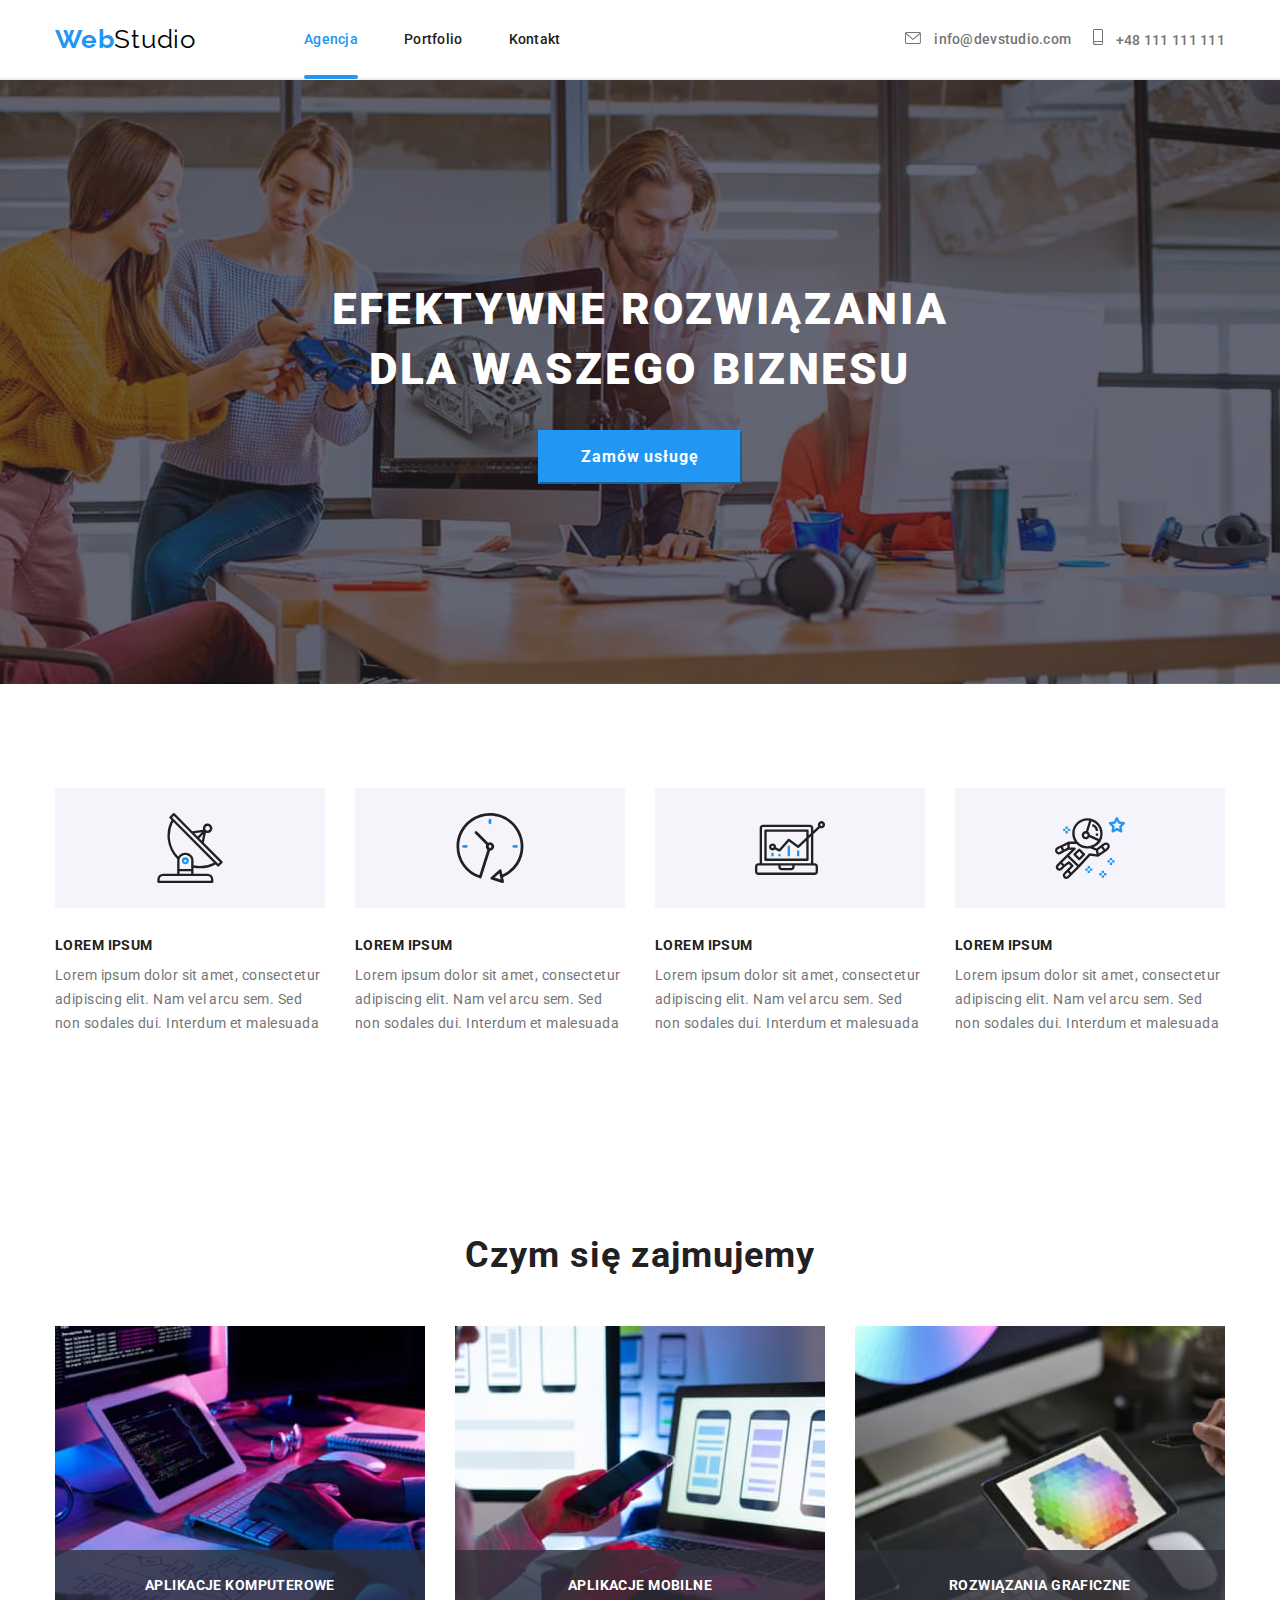
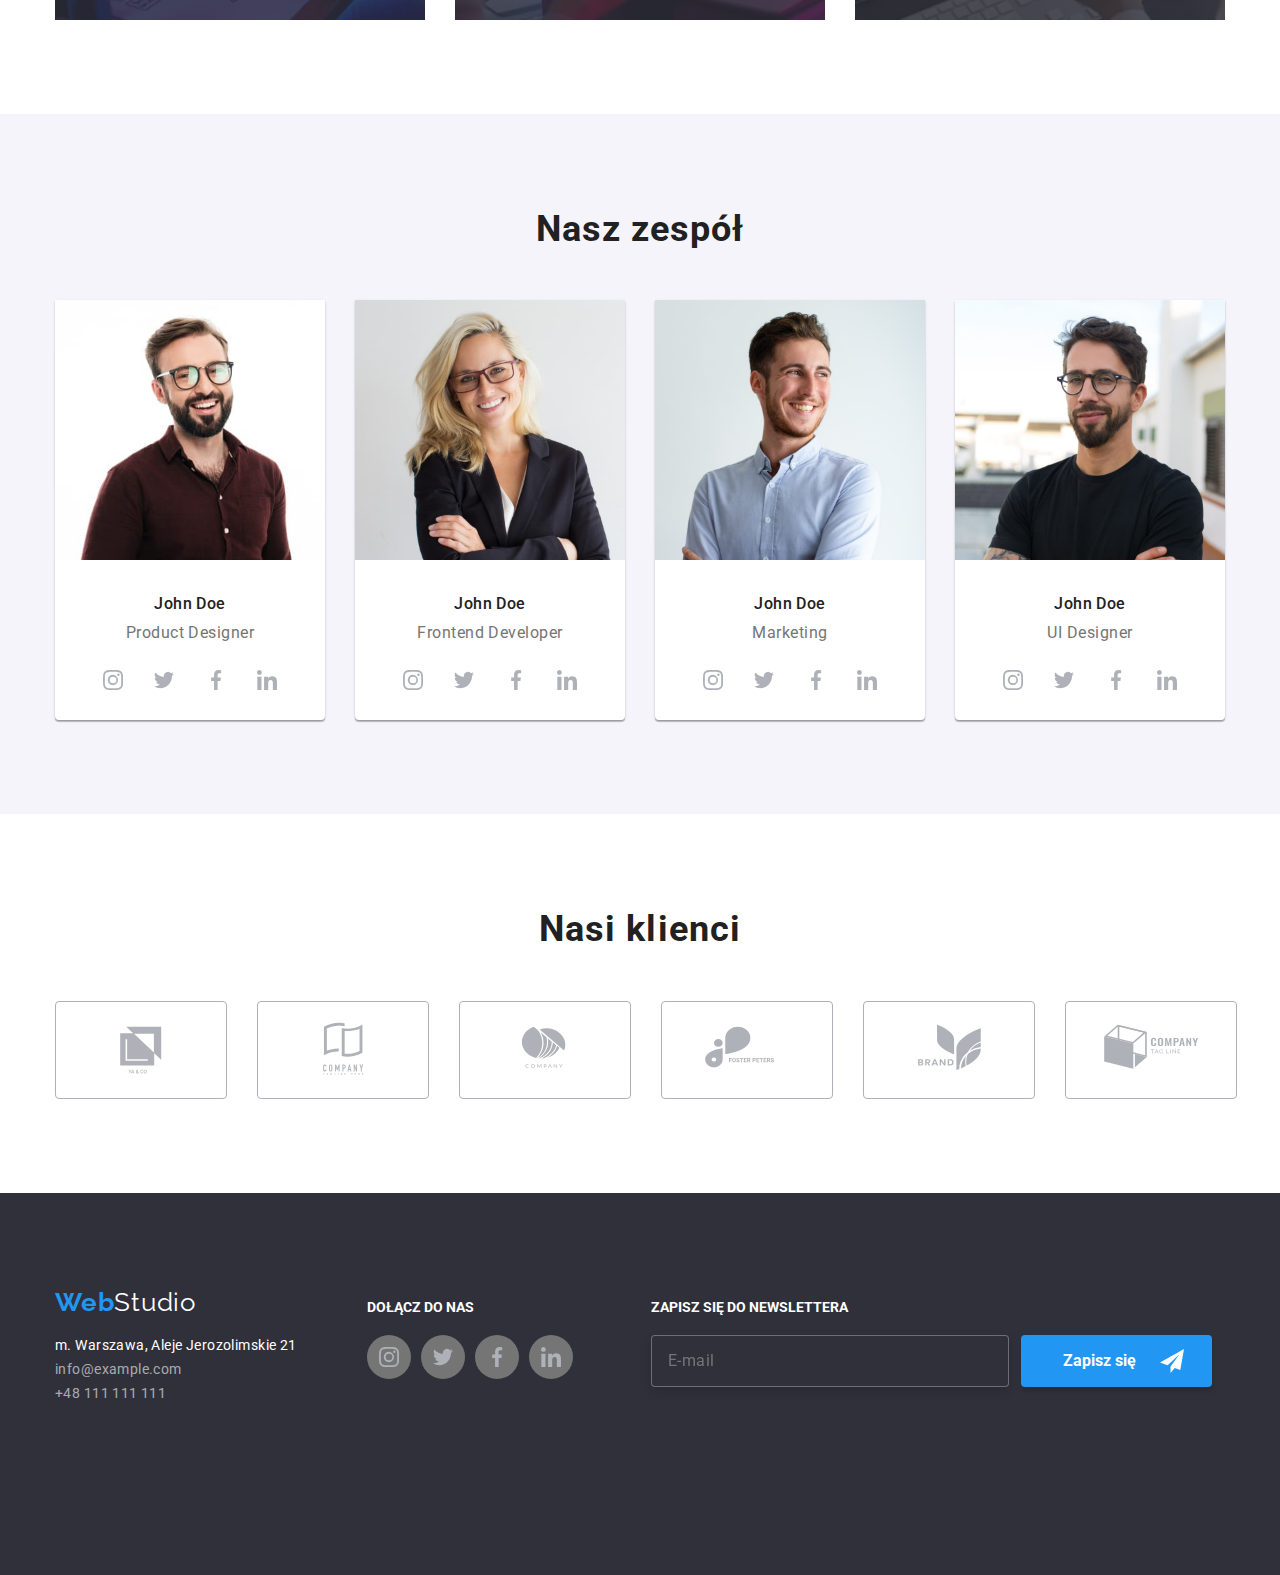
==== index.html @ 1dbbf6af "BEM cd" ====
<!DOCTYPE html>
<html lang="pl">
  <head>
    <meta charset="UTF-8" />
    <meta http-equiv="X-UA-Compatible" content="IE=edge" />
    <meta name="viewport" content="width=device-width, initial-scale=1.0" />
    <link rel="preconnect" href="https://fonts.googleapis.com" />
    <link rel="preconnect" href="https://fonts.gstatic.com" crossorigin />
    <link
      href="https://fonts.googleapis.com/css2?family=Oleo+Script&family=Raleway:wght@700&family=Roboto:wght@400;500;700;900&display=swap"
      rel="stylesheet"
    />
    <link
      rel="stylesheet"
      href="https://cdnjs.cloudflare.com/ajax/libs/modern-normalize/1.0.0/modern-normalize.min.css"
    />
    <link rel="stylesheet" href="./css/styles.css" />

    <title>Agencja</title>
  </head>
  <body>
    <header>
      <section class="container-header">
        <div class="container">
          <p class="logo">
            <a href="./index.html" style="text-decoration: none">
              <span class="logo__first">Web</span
              ><span class="logo__second">Studio</span>
            </a>
          </p>

          <nav>
            <!-- Nawigacja do innych stron -->

            <ul class="nav">
              <li>
                <a
                  href="./index.html"
                  class="nav__item nav__item--outline nav__item--active"
                  >Agencja</a
                >
              </li>
              <li>
                <a href="./portfolio.html" class="nav__item">Portfolio</a>
              </li>
              <li>
                <a href="/Kontakt" class="nav__item">Kontakt</a>
              </li>
            </ul>
          </nav>

          <ul class="contact">
            <li>
              <a
                class="contact__item contact__item--unactive"
                href="mailto:info@devstudio.com"
              >
                <svg width="16px" height="12px">
                  <use xlink:href="./images/icons.svg#icon-envelope"></use>
                </svg>
                info@devstudio.com
              </a>
            </li>
            <li>
              <a
                class="contact__item contact__item--unactive"
                href="tel:+48111111111"
              >
                <svg width="10px" height="16px">
                  <use xlink:href="./images/icons.svg#icon-smartphone"></use>
                </svg>
                +48 111 111 111
              </a>
            </li>
          </ul>
        </div>
      </section>
    </header>

    <main>
      <!-- Intro -->
      <section class="background-image">
        <div class="container container-h1-button1">
          <h1 class="container-h1-button1--h1">
            EFEKTYWNE ROZWIĄZANIA DLA WASZEGO BIZNESU
          </h1>
          <button type="button" class="button1" data-modal-open>
            Zamów usługę
          </button>

          <!-- Okno modalne -->
          <div class="backdrop is-hidden" data-modal>
            <div class="modal">
              <button class="modal-button" data-modal-close>
                <svg width="11px" height="11px">
                  <use xlink:href="./images/icons.svg#icon-Vector"></use>
                </svg>
              </button>
              <div>
                <p class="text-modal">Zostaw swoje dane w formularzu poniżej</p>
              </div>
              <form class="form">
                <fieldset class="fieldset">
                  <label class="text-label-modal" for="user_name">Imię</label>
                  <input
                    class="label-modal"
                    type="text"
                    name="imię"
                    id="user_name"
                    placeholder=""
                  />
                  <svg class="fieldset-svg" width="18px" height="18px">
                    <use
                      xlink:href="./images/icons.svg#icon-person-black-18dp-1"
                    ></use>
                  </svg>
                </fieldset>

                <fieldset class="fieldset">
                  <label class="text-label-modal" for="user_tel">Telefon</label>
                  <input
                    class="label-modal"
                    type="tel"
                    name="tel"
                    id="user_tel"
                    placeholder=""
                  />
                  <svg class="fieldset-svg" width="18px" height="18px">
                    <use
                      xlink:href="./images/icons.svg#icon-phone-black-18dp-1"
                    ></use>
                  </svg>
                </fieldset>

                <fieldset class="fieldset">
                  <label class="text-label-modal" for="user_email">Email</label>
                  <input
                    class="label-modal"
                    type="email"
                    name="email"
                    id="user_email"
                    placeholder=""
                  />
                  <svg class="fieldset-svg" width="18px" height="18px">
                    <use
                      xlink:href="./images/icons.svg#icon-email-black-18dp-1"
                    ></use>
                  </svg>
                </fieldset>

                <fieldset class="comment">
                  <label class="text-label-modal" for="textarea"
                    >Komentarz</label
                  >
                  <input
                    class="label-modal-textarea"
                    type="text"
                    name="text"
                    id="textarea"
                    placeholder="Wprowadź tekst"
                  />
                </fieldset>

                <label class="statement">
                  <input
                    class="checkbox"
                    type="checkbox"
                    name="oswiadczenie"
                    value=""
                  />
                  <span class="check-border">
                    <svg class="check-svg" width="11px" height="8px">
                      <use xlink:href="./images/icons.svg#icon-Vector-1"></use>
                    </svg>
                  </span>

                  <span class="state-text">
                    Oświadczam iż akceptuję
                    <a href="">Regulamin</a> i
                    <a href="">Politykę prywatności</a>.
                  </span>
                </label>

                <button type="submit">Wyślij</button>
              </form>
            </div>
          </div>
        </div>
      </section>

      <!-- Sekcja Why us? Lorem Ipsum -->
      <section class="section">
        <div class="container container--describe">
          <h2 class="section__h2 section__h2--hide">
            Dlaczego warto nas wybrać?
          </h2>
          <ul class="card-set">
            <li class="card-set__item">
              <div class="card-set__image">
                <svg width="70" height="70">
                  <use xlink:href="./images/icons.svg#icon-antenna-1"></use>
                </svg>
              </div>
              <h3 class="card-set__title">LOREM IPSUM</h3>
              <p class="card-set__text">
                Lorem ipsum dolor sit amet, consectetur adipiscing elit. Nam vel
                arcu sem. Sed non sodales dui. Interdum et malesuada
              </p>
            </li>
            <li class="card-set__item">
              <div class="card-set__image">
                <svg width="70" height="70">
                  <use xlink:href="./images/icons.svg#icon-clock-1"></use>
                </svg>
              </div>
              <h3 class="card-set__title">LOREM IPSUM</h3>
              <p class="card-set__text">
                Lorem ipsum dolor sit amet, consectetur adipiscing elit. Nam vel
                arcu sem. Sed non sodales dui. Interdum et malesuada
              </p>
            </li>
            <li class="card-set__item">
              <div class="card-set__image">
                <svg width="70" height="70">
                  <use xlink:href="./images/icons.svg#icon-diagram-1"></use>
                </svg>
              </div>
              <h3 class="card-set__title">LOREM IPSUM</h3>
              <p class="card-set__text">
                Lorem ipsum dolor sit amet, consectetur adipiscing elit. Nam vel
                arcu sem. Sed non sodales dui. Interdum et malesuada
              </p>
            </li>
            <li class="card-set__item">
              <div class="card-set__image">
                <svg width="70" height="70">
                  <use xlink:href="./images/icons.svg#icon-astronaut-1 "></use>
                </svg>
              </div>
              <h3 class="card-set__title">LOREM IPSUM</h3>
              <p class="card-set__text">
                Lorem ipsum dolor sit amet, consectetur adipiscing elit. Nam vel
                arcu sem. Sed non sodales dui. Interdum et malesuada
              </p>
            </li>
          </ul>
        </div>
      </section>
      <!-- Sekcja Czym się zajmujemy -->
      <section class="section">
        <div class="container container-img">
          <h2 class="section__h2">Czym się zajmujemy</h2>
          <ul class="images-agencja">
            <li class="images-agencja__item">
              <img
                class="images-agencja__img"
                src="images/img.jpg"
                alt="laptop"
                width="370"
                height="294"
              />
              <p class="images-agencja__text">aplikacje komputerowe</p>
            </li>
            <li class="images-agencja__item">
              <img
                class="images-agencja__img"
                src="images/img(1).jpg"
                alt="laptop i pilot"
                width="370"
                height="294"
              />
              <p class="images-agencja__text">aplikacje mobilne</p>
            </li>
            <li class="images-agencja__item">
              <img
                class="images-agencja__img"
                src="images/img(2).jpg"
                alt="tablet/komórka"
                width="370"
                height="294"
              />
              <p class="images-agencja__text">rozwiązania graficzne</p>
            </li>
          </ul>
        </div>
      </section>
      <!-- Sekcja Nasz Zespół team -->
      <section class="section section--team-background">
        <div class="container container-img">
          <h2 class="section__h2">Nasz zespół</h2>

          <ul class="team">
            <li class="team__item">
              <img
                src="images/img(3).jpg"
                alt="Product Designer"
                width="270"
                height="260"
              />

              <div class="team__names">John Doe</div>
              <p class="team__position">Product Designer</p>
              <div class="social-media">
                <a class="social-media__item" href="">
                  <svg width="20" height="20">
                    <use xlink:href="./images/icons.svg#icon-instagram-2"></use>
                  </svg>
                </a>
                <a class="social-media__item" href="">
                  <svg width="20" height="20">
                    <use xlink:href="./images/icons.svg#icon-twitter-1"></use>
                  </svg>
                </a>
                <a class="social-media__item" href="">
                  <svg width="20" height="20">
                    <use xlink:href="./images/icons.svg#icon-facebook-1"></use>
                  </svg>
                </a>
                <a class="social-media__item" href="">
                  <svg width="20px" height="20px">
                    <use xlink:href="./images/icons.svg#icon-linkedin-1"></use>
                  </svg>
                </a>
              </div>
            </li>
            <li class="team__item">
              <img
                src="images/img(4).jpg"
                alt="Frontend Developer"
                width="270"
                height="260"
              />

              <div class="team__names">John Doe</div>
              <p class="team__position">Frontend Developer</p>
              <div class="social-media">
                <a class="social-media__item" href="">
                  <svg width="20" height="20">
                    <use xlink:href="./images/icons.svg#icon-instagram-2"></use>
                  </svg>
                </a>
                <a class="social-media__item" href="">
                  <svg width="20" height="20">
                    <use xlink:href="./images/icons.svg#icon-twitter-1"></use>
                  </svg>
                </a>
                <a class="social-media__item" href="">
                  <svg width="20" height="20">
                    <use xlink:href="./images/icons.svg#icon-facebook-1"></use>
                  </svg>
                </a>
                <a class="social-media__item" href="">
                  <svg width="20px" height="20px">
                    <use xlink:href="./images/icons.svg#icon-linkedin-1"></use>
                  </svg>
                </a>
              </div>
            </li>
            <li class="team__item">
              <img
                src="images/img(5).jpg"
                alt="Marketing"
                width="270"
                height="260"
              />

              <div class="team__names">John Doe</div>
              <p class="team__position">Marketing</p>
              <div class="social-media">
                <a class="social-media__item" href="">
                  <svg width="20" height="20">
                    <use xlink:href="./images/icons.svg#icon-instagram-2"></use>
                  </svg>
                </a>
                <a class="social-media__item" href="">
                  <svg width="20" height="20">
                    <use xlink:href="./images/icons.svg#icon-twitter-1"></use>
                  </svg>
                </a>
                <a class="social-media__item" href="">
                  <svg width="20" height="20">
                    <use xlink:href="./images/icons.svg#icon-facebook-1"></use>
                  </svg>
                </a>
                <a class="social-media__item" href="">
                  <svg width="20px" height="20px">
                    <use xlink:href="./images/icons.svg#icon-linkedin-1"></use>
                  </svg>
                </a>
              </div>
            </li>
            <li class="team__item">
              <img
                src="images/img(6).jpg"
                alt="UI Designer"
                width="270"
                height="260"
              />

              <div class="team__names">John Doe</div>
              <p class="team__position">UI Designer</p>
              <div class="social-media">
                <a class="social-media__item" href="">
                  <svg width="20" height="20">
                    <use xlink:href="./images/icons.svg#icon-instagram-2"></use>
                  </svg>
                </a>
                <a class="social-media__item" href="">
                  <svg width="20" height="20">
                    <use xlink:href="./images/icons.svg#icon-twitter-1"></use>
                  </svg>
                </a>
                <a class="social-media__item" href="">
                  <svg width="20" height="20">
                    <use xlink:href="./images/icons.svg#icon-facebook-1"></use>
                  </svg>
                </a>
                <a class="social-media__item" href="">
                  <svg width="20px" height="20px">
                    <use xlink:href="./images/icons.svg#icon-linkedin-1"></use>
                  </svg>
                </a>
              </div>
            </li>
          </ul>
        </div>
      </section>
      <!-- Sekcja Nasi Klienci clients -->
      <section class="section">
        <div class="container container-img">
          <h2 class="section__h2">Nasi klienci</h2>
          <ul class="clients">
            <li class="clients__item">
              <a href="">
                <svg width="170px" height="92px">
                  <use xlink:href="./images/icons.svg#icon-client-1"></use>
                </svg>
              </a>
            </li>
            <li class="clients__item">
              <a href="">
                <svg width="170px" height="92px">
                  <use xlink:href="./images/icons.svg#icon-client-2"></use>
                </svg>
              </a>
            </li>
            <li class="clients__item">
              <a href="">
                <svg width="170px" height="92px">
                  <use xlink:href="./images/icons.svg#icon-client-3"></use>
                </svg>
              </a>
            </li>
            <li class="clients__item">
              <a href="">
                <svg width="170px" height="92px">
                  <use xlink:href="./images/icons.svg#icon-client-4"></use>
                </svg>
              </a>
            </li>
            <li class="clients__item">
              <a href="">
                <svg width="170px" height="92px">
                  <use xlink:href="./images/icons.svg#icon-client-5"></use>
                </svg>
              </a>
            </li>
            <li class="clients__item">
              <a href="">
                <svg width="170px" height="92px">
                  <use xlink:href="./images/icons.svg#icon-client-6"></use>
                </svg>
              </a>
            </li>
          </ul>
        </div>
      </section>
    </main>
    <!-- footer -->
    <footer class="section background-intro">
      <div class="container container-footer">
        <div class="kontakt-footer">
          <p class="logo">
            <a href="" style="text-decoration: none"
              ><span class="logo__first">Web</span
              ><span class="logo__second cf1">Studio</span></a
            >
          </p>
          <address>
            <p class="footeradres cf1">m. Warszawa, Aleje Jerozolimskie 21</p>

            <ul>
              <li>
                <a class="footer cf2" href="mailto:info@example.com"
                  >info@example.com</a
                >
              </li>
              <li>
                <a class="footer cf2" href="tel:+48111111111"
                  >+48 111 111 111</a
                >
              </li>
            </ul>
          </address>
        </div>
        <div class="social-footer">
          <p class="social-footer__text">Dołącz do nas</p>
          <div class="social-media1">
            <a class="social-media1__item" href="">
              <svg width="20" height="20">
                <use xlink:href="./images/icons.svg#icon-instagram-2"></use>
              </svg>
            </a>
            <a class="social-media1__item" href="">
              <svg width="20" height="20">
                <use xlink:href="./images/icons.svg#icon-twitter-1"></use>
              </svg>
            </a>
            <a class="social-media1__item" href="">
              <svg width="20" height="20">
                <use xlink:href="./images/icons.svg#icon-facebook-1"></use>
              </svg>
            </a>
            <a class="social-media1__item" href="">
              <svg width="20px" height="20px">
                <use xlink:href="./images/icons.svg#icon-linkedin-1"></use>
              </svg>
            </a>
          </div>
        </div>
        <div class="newsletter-footer">
          <p class="social-footer__text">Zapisz się do newslettera</p>
          <div>
            <form>
              <div class="newsletter-box">
                <label>
                  <input
                    class="newsletter-box__email"
                    type="email"
                    name="email"
                    placeholder="E-mail"
                  />
                </label>
                <button class="button-footer" type="submit">
                  <span class="button-footer__text">Zapisz się</span>
                  <svg class="button-footer__svg" width="24" height="24">
                    <use xlink:href="./images/icons.svg#icon-icon-send"></use>
                  </svg>
                </button>
              </div>
            </form>
          </div>
        </div>
      </div>
    </footer>
    <script src="./js/modal.js"></script>
  </body>
</html>
---- css/styles.css ----
/* Zmienne globalne */
:root {
  --logo1-color: #2196f3;
  --logo2-color: #000000;
  --color-header: #ffffff;
  --color-h2: #212121;
  --color-par: #757575;
  --color-border: #eeeeee;
  --background-color: #2f303a;
  --filter-color: #f5f4fa;
  --svg-color-fill: #afb1b8;
}

/* reset */
*::after,
*::before {
  margin: 0;
  padding: 0;
}

h1,
h2,
h3,
p,
ul {
  margin: 0 0;
  padding: 0 0;
}

/* style globalne */
ul {
  list-style-type: none;
}

body {
  font-family: "Roboto", sans-serif;
  color: var(--color-h2);
  margin: 0;
  box-sizing: border-box;
}

.title {
  font-family: "Raleway";
}

/* sekcje */

.section {
  padding-top: 94px;
  padding-bottom: 94px;
}
/* wrappery */

.container {
  display: flex;
  width: 100%;
  max-width: 1200px;
  padding: 0 15px;
  margin: 0 auto;
}
.container-header {
  justify-content: space-between;
  border-bottom: 2px solid var(--color-border);
  padding: 15px 0;
}
/* logo */

.logo {
  display: flex;
  margin-right: 93px;
  padding: 0;
  align-items: center;
  text-decoration: none;
}

.logo__first {
  font-family: "Raleway";
  font-style: normal;
  font-weight: 700;
  font-size: 26px;
  line-height: 1.19;
  letter-spacing: 0.03em;
  color: var(--logo1-color);
  text-decoration: none;
}
.logo__second {
  font-family: "Raleway";
  font-size: 26px;
  line-height: 1.19;
  letter-spacing: 0.03em;
  color: var(--logo2-color);
  text-decoration: none;
}
.logo:hover,
.logo:focus {
  color: var(--logo1-color);
  border-color: var(--logo1-color);
  text-decoration: underline;
  text-decoration-color: var(--logo1-color);
}

/* nawigacja */

.nav {
  display: flex;
  padding: 15px 15px;
  margin-right: auto;
  gap: 46px;
  justify-content: space-evenly;
  list-style: none;
  align-items: center;
}

.nav__item {
  color: var(--color-h2);
  font-weight: 500;
  font-size: 14px;
  line-height: 1.14;
  letter-spacing: 0.02em;
  text-decoration: none;
  transition-duration: 250ms;
  transition-timing-function: cubic-bezier(0.4, 0, 0.2, 1);
}

.nav__item--active {
  color: var(--logo1-color);
}
.nav__item--unactive {
  color: var(--color-par);
}

.nav__item--outline {
  position: relative;
}
.nav__item--outline:after {
  content: "";
  position: absolute;
  bottom: -32px;
  left: 0px;
  width: 100%;
  height: 4px;
  background-color: var(--logo1-color);
  border-radius: 2px;
}

.nav__item:hover,
.nav__item:focus {
  background-color: var(--color-header);
  color: var(--logo1-color);
  border-color: var(--logo1-color);
  fill: var(--logo1-color);
}

/* kontakt */

.contact {
  display: flex;
  margin-left: auto;
  width: 320px;
  justify-content: space-between;
  align-items: center;
  list-style: none;
}

.contact__item {
  color: var(--color-h2);
  font-weight: 500;
  font-size: 14px;
  line-height: 1.14;
  letter-spacing: 0.02em;
  text-decoration: none;
  transition-duration: 250ms;
  transition-timing-function: cubic-bezier(0.4, 0, 0.2, 1);
}

.contact__item--unactive {
  color: var(--color-par);
}

.contact svg {
  fill: var(--color-par);
  margin-right: 10px;
  transition-duration: 250ms;
  transition-timing-function: cubic-bezier(0.4, 0, 0.2, 1);
}

.contact__item:hover,
.contact__item:focus {
  background-color: var(--color-header);
  color: var(--logo1-color);
  border-color: var(--logo1-color);
  fill: var(--logo1-color);
}

.contact__item:hover svg,
.contact__item:focus svg {
  fill: var(--logo1-color);
}

/* nagłówek intro */

.background-image {
  background: linear-gradient(rgba(47, 48, 58, 0.4), rgba(47, 48, 58, 0.4)),
    url("../images/backgrund.jpg");
  background-position: 100% 100%;
  background-size: cover;
  background-repeat: no-repeat;
}
.background-intro {
  background-color: var(--background-color);
}
.container-h1-button1 {
  display: block;
  padding: 200px 0;
}
.container-h1-button1--h1 {
  text-align: center;
  margin: 0 auto 30px;
  width: 696px;
  text-transform: uppercase;
  font-weight: 900;
  font-size: 44px;
  line-height: 1.36;
  letter-spacing: 0.06em;
  color: var(--color-header);
}

.button1 {
  display: flex;
  justify-content: center;
  margin: 0 auto;
  padding: 10px 41px;
  font-family: "Roboto";
  font-weight: 700;
  font-size: 16px;
  line-height: 1.875;
  letter-spacing: 0.06em;
  color: var(--color-header);
  background-color: var(--logo1-color);
  border-color: var(--logo1-color);
}

/*sekcja lorem ipsum*/
.container--describe {
  display: block;
}
.section__h2 {
  margin-bottom: 50px;
  font-size: 36px;
  line-height: 1.17;
  text-align: center;
  letter-spacing: 0.03em;
  color: var(--color-h2);
}

.section__h2--hide {
  opacity: 0;
  pointer-events: none;
  position: absolute;
}

.card-set {
  display: flex;
  padding-bottom: 10px;
  flex-wrap: nowrap;
  gap: 30px;
  list-style: none;
}
.card-set__item {
  flex-basis: calc((100%-90px) / 4);
  padding-top: 10px;
  align-items: stretch;
}

.card-set__image {
  width: 270px;
  height: 120px;
  display: flex;
  justify-content: center;
  align-items: center;
  background-color: var(--filter-color);
  margin-bottom: 30px;
}
.card-set__title {
  margin-bottom: 10px;
  font-size: 14px;
  line-height: 1.14;
  letter-spacing: 0.03em;
  margin-bottom: 10px;
  text-transform: uppercase;
  color: var(--color-h2);
}

.card-set__text {
  font-size: 14px;
  line-height: 1.71;
  letter-spacing: 0.03em;
  color: var(--color-par);
}

/*container* -- utils*/

.container-img {
  display: block;
  justify-content: center;
  align-items: center;
}
/*sekcja czym się zajmujemy*/

.images-agencja {
  display: flex;
  gap: 30px;
  align-items: flex-start;
}

.images-agencja__item {
  flex-basis: calc((100%-40px) / 3);
  position: relative;
  display: block;
}

.images-agencja__img {
  display: block;
}
.images-agencja__text {
  position: absolute;
  margin: 0;
  width: 100%;
  height: 70px;
  bottom: 0;
  background-image: linear-gradient(
    rgba(47, 48, 58, 0.8),
    rgba(47, 48, 58, 0.8)
  );
  padding: 27px 90px;
  font-weight: 700;
  font-size: 14px;
  line-height: 16px;
  text-align: center;
  letter-spacing: 0.03em;
  text-transform: uppercase;
  color: var(--color-header);
}

/*secja Nasz Zespół team*/

.section--team-background {
  background-color: var(--filter-color);
}
.team {
  display: flex;
  list-style: none;
  gap: 30px;
}

.team__item {
  background-color: var(--color-header);
  box-shadow: 0px 1px 3px rgba(0, 0, 0, 0.12), 0px 1px 1px rgba(0, 0, 0, 0.14),
    0px 2px 1px rgba(0, 0, 0, 0.2);
  border-radius: 0px 0px 4px 4px;
}
.team__names {
  font-family: "Roboto";
  font-weight: 500;
  font-size: 16px;
  line-height: 1.19;
  text-align: center;
  letter-spacing: 0.03em;
  color: var(--color-h2);
  margin-top: 30px;
  margin-bottom: 10px;
}

.team__position {
  font-size: 16px;
  line-height: 1.19;
  text-align: center;
  letter-spacing: 0.03em;
  color: var(--color-par);
}
.social-media {
  display: flex;
  margin: 16px 32px 18px 32px;
  width: 206px;
  height: 44px;
  align-items: center;
  justify-content: space-around;
}
.social-media__item {
  padding: 12px 12px;
  width: 44px;
  height: 44px;
  border-radius: 50%;
  background-color: var(--color-header);
  fill: var(--svg-color-fill);
  transition-duration: 250ms;
  transition-timing-function: cubic-bezier(0.4, 0, 0.2, 1);
}

.social-media__item:hover {
  background-color: var(--logo1-color);
  fill: var(--color-header);
}

/* sekcja Nasi klienci clients*/
.clients {
  display: flex;
  gap: 30px;
}

.clients__item {
  flex-basis: ((100%-150px)/6);
  border: 1px solid var(--svg-color-fill);
  border-radius: 4px;
  fill: var(--svg-color-fill);
  display: flex;
  justify-content: center;
  align-items: center;
  transition-duration: 250ms;
  transition-timing-function: cubic-bezier(0.4, 0, 0.2, 1);
}

.clients__item:hover {
  fill: var(--logo1-color);
  background-color: var(--color-header);
  border-color: var(--logo1-color);
}

/*footer -utils*/

.container-footer {
  display: flex;
}

/*footer -kontakt*/
.kontakt-footer {
  display: block;
}
.footer {
  font-style: normal;
  font-size: 14px;
  line-height: 24px;
  letter-spacing: 0.03em;
  text-decoration: none;
  list-style: none;
  padding-bottom: 9px;
  transition-duration: 250ms;
  transition-timing-function: cubic-bezier(0.4, 0, 0.2, 1);
}
.footer:hover,
.footer:focus {
  background-color: var(--logo1-color);
  color: var(--color-header);
  border-color: var(--logo1-color);
  text-decoration: underline;
}

.footeradres {
  white-space: nowrap;
  font-style: normal;
  font-size: 14px;
  line-height: 24px;
  letter-spacing: 0.03em;
  text-decoration: none;
  padding-top: 15px;
}
.cf1 {
  color: var(--color-header);
}
.cf2 {
  color: #ffffff99;
}

/*footer -social media*/
.social-footer {
  margin: 0 78px 100px 70px;
  padding-top: 12px;
}

.social-footer__text {
  color: var(--color-header);
  text-transform: uppercase;
  font-weight: 700;
  font-size: 14px;
  line-height: 1.17;
}

.social-media1 {
  display: flex;
  gap: 10px;
}

.social-media1__item {
  width: 44px;
  height: 44px;
  padding: 12px;
  border-radius: 50%;
  flex-basis: ((100%-30px)/4);
  background-color: var(--color-par);
  fill: var(--svg-color-fill);
  margin-left: 0px;
  margin-top: 20px;
  transition-duration: 250ms;
  transition-timing-function: cubic-bezier(0.4, 0, 0.2, 1);
}

.social-media1__item:hover {
  background-color: var(--logo1-color);
  fill: var(--color-header);
}

/*footer - newsletter*/
.newsletter-footer {
  margin: 0 auto 94px 0px;
  padding-top: 12px;
}

.newsletter-box {
  display: flex;
  margin-top: 20px;
}
.newsletter-box__email {
  width: 358px;
  margin-right: 12px;
  padding: 15px 295px 15px 16px;
  font-size: 16px;
  line-height: 1.25;
  display: flex;
  align-items: center;
  letter-spacing: 0.03em;
  color: rgba(255, 255, 255, 0.6);
  background-color: var(--background-color);
  border: 1px solid rgba(255, 255, 255, 0.3);
  filter: drop-shadow(0px 4px 4px rgba(0, 0, 0, 0.15));
  border-radius: 4px;
}

.button-footer {
  display: flex;
  padding-left: 42px;
  padding-right: 28px;
  background: var(--logo1-color);
  box-shadow: 0px 4px 4px rgba(0, 0, 0, 0.15);
  border-radius: 4px;
  border: none;
}

.button-footer__text {
  white-space: nowrap;
  margin-top: 10px;
  margin-bottom: 10px;
  margin-right: 24px;
  font-weight: 700;
  color: var(--color-header);
  font-size: 16px;
  line-height: 1.88;
}

.button-footer__svg {
  margin-top: 13px;
  margin-bottom: 13px;
}

/*portfolio buttons*/

.container-filter {
  display: flex;
  margin: 0 auto;
  padding-top: 94px;
  padding-bottom: 50px;
  gap: 8px;
  justify-content: space-evenly;
  list-style: none;
}
.container-filter__item {
  font-family: "Roboto";
  font-weight: 500;
  font-size: 16px;
  line-height: 1.62;
  text-align: center;
  letter-spacing: 0.03em;
  padding: 6px 22px;
  color: var(--logo2-color);
  background-color: var(--filter-color);
  border-radius: 4px;
  border-color: var(--filter-color);
  transition-duration: 250ms;
  transition-timing-function: cubic-bezier(0.4, 0, 0.2, 1);
}

.container-filter__item:hover,
.container-filter__item:focus {
  background-color: var(--logo1-color);
  color: var(--color-header);
  border-color: var(--logo1-color);
  text-decoration: none;
  box-shadow: 0px 3px 1px rgba(0, 0, 0, 0.1), 0px 1px 2px rgba(0, 0, 0, 0.08),
    0px 2px 2px rgba(0, 0, 0, 0.12);
  border-radius: 4px;
}

/*portfolio - grid*/

.portfolio-set {
  display: flex;
  padding-bottom: 94px;
  flex-wrap: wrap;
  list-style: none;
  justify-content: space-between;
  gap: 30px;
}

.portfolio-set__item {
  flex-basis: calc((40 / 3));
  transition-duration: 250ms;
  transition-timing-function: cubic-bezier(0.4, 0, 0.2, 1);
}
.portfolio-set__item:hover {
  box-shadow: 0px 1px 1px rgba(0, 0, 0, 0.12), 0px 4px 4px rgba(0, 0, 0, 0.06),
    1px 4px 6px rgba(0, 0, 0, 0.16);
}

.portfolio-set__box-overlay {
  position: relative;
  width: 370px;
  height: 294px;
  overflow: hidden;
}

.portfolio-set__overlay {
  position: absolute;
  width: 100%;
  height: 100%;
  background-color: rgba(33, 150, 243, 0.9);
  transform: translatey(100%);
  transition: transform 250ms cubic-bezier(0.4, 0, 0.2, 1);
}

.portfolio-set__overlay > p {
  font-size: 18px;
  line-height: 1.56;
  letter-spacing: 0.03em;
  color: var(--color-header);
  margin: 49px 45px 49px 29px;
}

.portfolio-set__item:hover .portfolio-set__overlay {
  transform: translatey(0);
}

.portfolio-set__img {
  display: block;
  margin: 0;
}

.portfolio-set__text1 {
  font-weight: 700;
  font-size: 18px;
  line-height: 2;
  letter-spacing: 0.06em;
  color: var(--color-h2);
  margin-bottom: 4px;
}

.portfolio-set__text2 {
  font-size: 16px;
  line-height: 1.88;
  letter-spacing: 0.03em;
  color: var(--color-par);
}

.portfolio-set__description {
  border: 1px solid var(--color-border);
  border-top: none;
  padding: 20px 24px;
}

/* okno modalne*/
.backdrop {
  position: fixed;
  display: flex;
  top: 0;
  left: 0;
  width: 100%;
  height: 100%;
  visibility: visible;
  pointer-events: auto;
  background-color: rgba(0 0 0/ 0.5);
  transition: transform 250ms;
}

.is-hidden {
  transform: translatey(-100%);
}

.modal {
  position: relative;
  margin: auto;
  padding: 40px;
  background-color: var(--color-header);
  box-shadow: 0px 1px 3px rgba(0, 0, 0, 0.12), 0px 1px 1px rgba(0, 0, 0, 0.14),
    0px 2px 1px rgba(0, 0, 0, 0.2);
  border-radius: 4px;
  flex-direction: column;
}

.modal-button {
  position: absolute;
  top: 8px;
  right: 8px;
  display: flex;
  justify-content: center;
  align-items: center;
  cursor: pointer;
  width: 30px;
  height: 30px;
  border-radius: 50%;
  border: 1px solid rgba(0, 0, 0, 0.1);
  background: var(--color-header);
}

.text-modal {
  margin-bottom: 12px;
  font-weight: 700;
  font-size: 20px;
  line-height: 23px;
  text-align: center;
  letter-spacing: 0.03em;
  color: var(--color-h2);
}

.fieldset {
  position: relative;
  display: flex;
  align-items: center;
  width: 448px;
  margin-top: 28px;
  border: 1px solid rgba(33, 33, 33, 0.2);
  border-radius: 4px;
  transition-duration: 250ms;
  transition-timing-function: cubic-bezier(0.4, 0, 0.2, 1);
}
.text-label-modal {
  position: absolute;
  top: -18px;
  font-size: 12px;
  line-height: 1.17;
  letter-spacing: 0.01em;
  color: var(--color-par);
}
.label-modal {
  width: 100%;
  padding: 13px 13px 13px 40px;
  font-size: 12px;
  line-height: 14px;
  letter-spacing: 0.01em;
  color: var(--color-par);
}

.label-modal-textarea {
  width: 100%;
  padding: 13px 13px 13px 16px;
  font-size: 12px;
  line-height: 14px;
  letter-spacing: 0.01em;
  color: var(--color-par);
}
.fieldset-svg {
  position: absolute;
  top: 1px;
  left: 1px;
}

.form .fieldset:focus-within {
  border: 1px solid var(--logo1-color);
  border-radius: 4px;
  fill: var(--logo1-color);
}

.form p {
  font-size: 12px;
  line-height: 1.17;
  letter-spacing: 0.01em;
  color: var(--color-par);
}
.form svg {
  margin: 11px 12px;
}
.form input {
  outline: 0;
  border: 0;
  background-color: transparent;
}

.comment {
  position: relative;
  width: 448px;
  height: 120px;
  margin-top: 28px;
  margin-bottom: 20px;

  font-size: 12px;
  line-height: 14px;
  letter-spacing: 0.01em;
  color: rgba(117, 117, 117, 0.5);
  border: 1px solid rgba(33, 33, 33, 0.2);
  border-radius: 4px;
  transition-duration: 250ms;
  transition-timing-function: cubic-bezier(0.4, 0, 0.2, 1);
}

.comment:focus-within {
  border: 1px solid var(--logo1-color);
  border-radius: 4px;
}

.statement {
  position: relative;
  display: inline-flex;
}

.state-text {
  margin-left: 37px;
  font-size: 14px;
  line-height: 1.71;
  letter-spacing: 0.03em;
  color: var(--color-par);
}

.state-text a {
  color: var(--logo1-color);
}

.check-border {
  position: absolute;
  left: 14px;
  top: 4px;
  margin-right: 7px;
  width: 16px;
  height: 15px;
  border: var(--color-h2) solid 2px;
  border-radius: 4px;
}

.checkbox {
  position: absolute;
  left: 14px;
  opacity: 0;
}

.check-svg {
  position: absolute;
  top: -9px;
  left: -11px;
  fill: var(--color-header);
}

.checkbox:checked + .check-border {
  border: 1px solid var(--logo1-color);
  background-color: var(--logo1-color);
}

.form button {
  display: block;
  margin-top: 30px;
  margin-left: 120px;
  width: 200px;
  height: 50px;
  background: var(--logo1-color);
  font-weight: 700;
  font-size: 16px;
  line-height: 1.88;
  align-items: center;
  text-align: center;
  letter-spacing: 0.06em;
  color: var(--color-header);
  box-shadow: 0px 4px 4px rgba(0, 0, 0, 0.15);
  border-radius: 4px;
  border-color: var(--logo1-color);
}
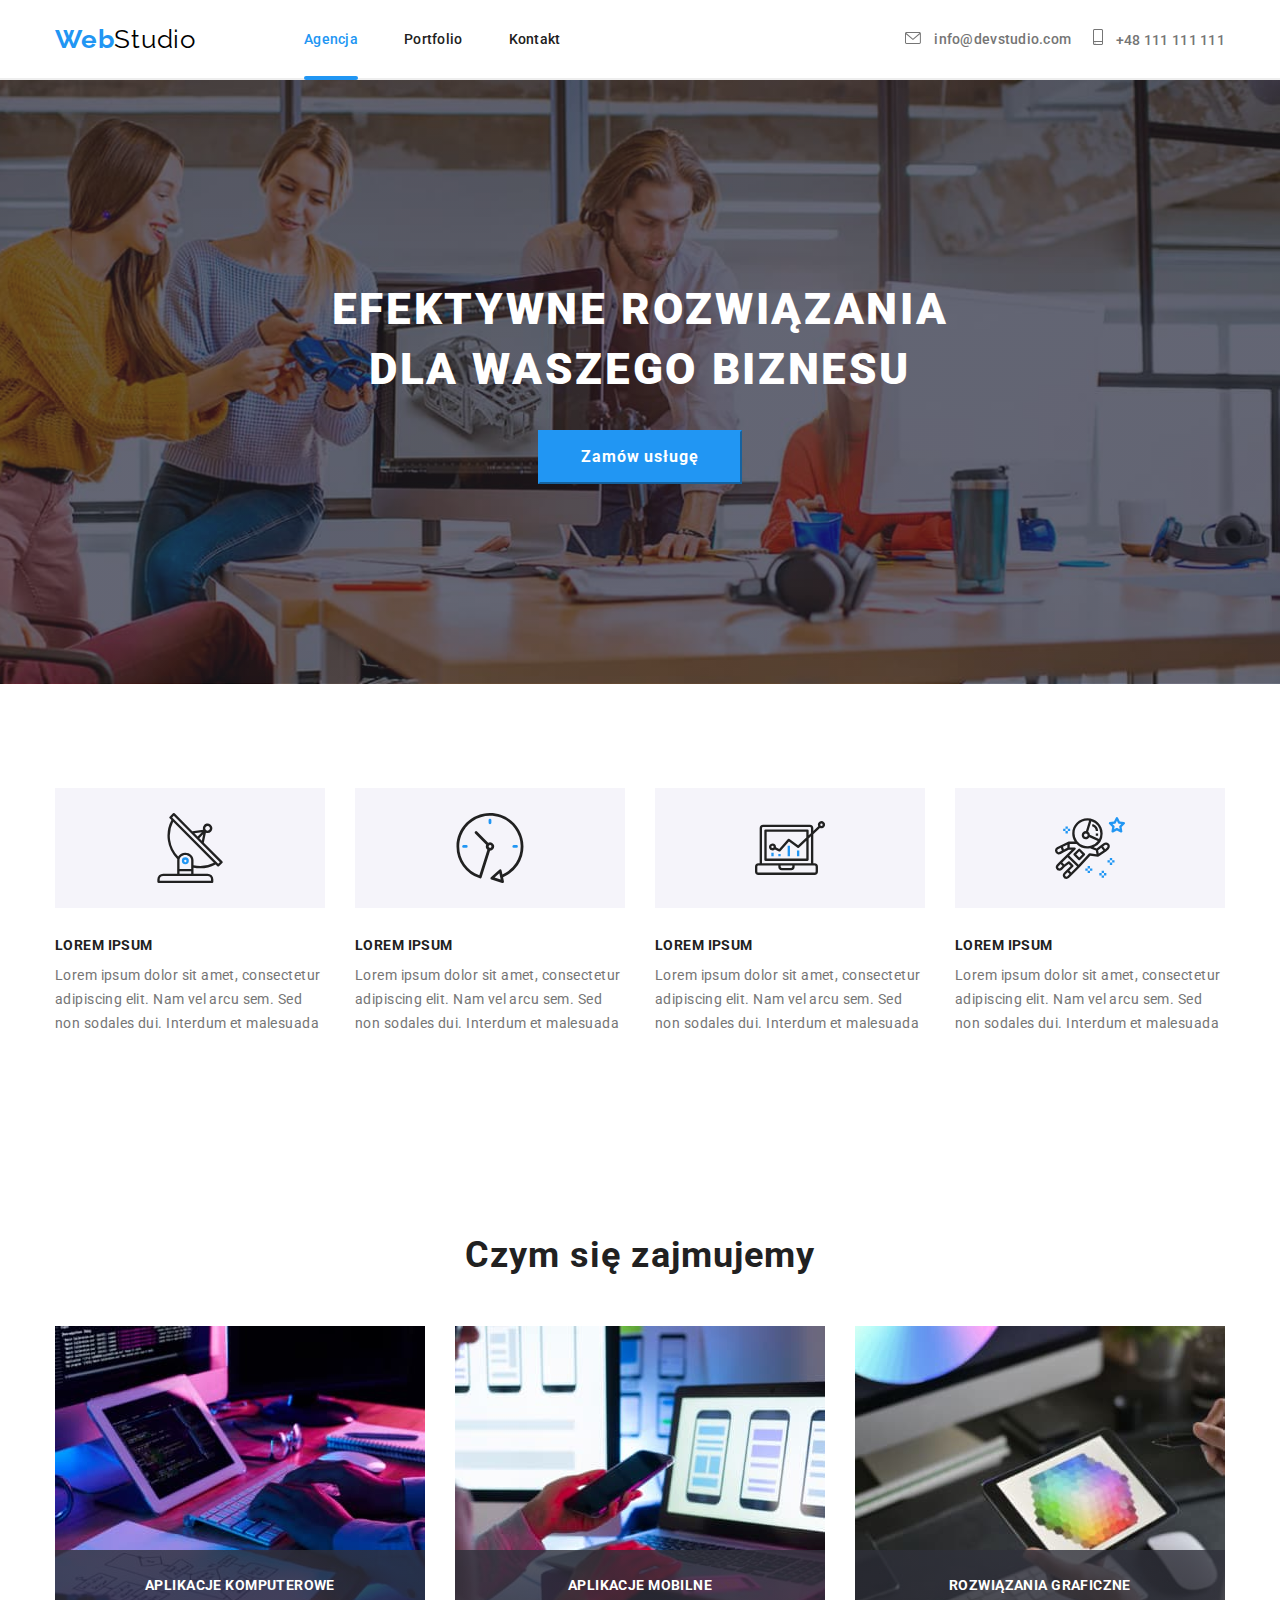
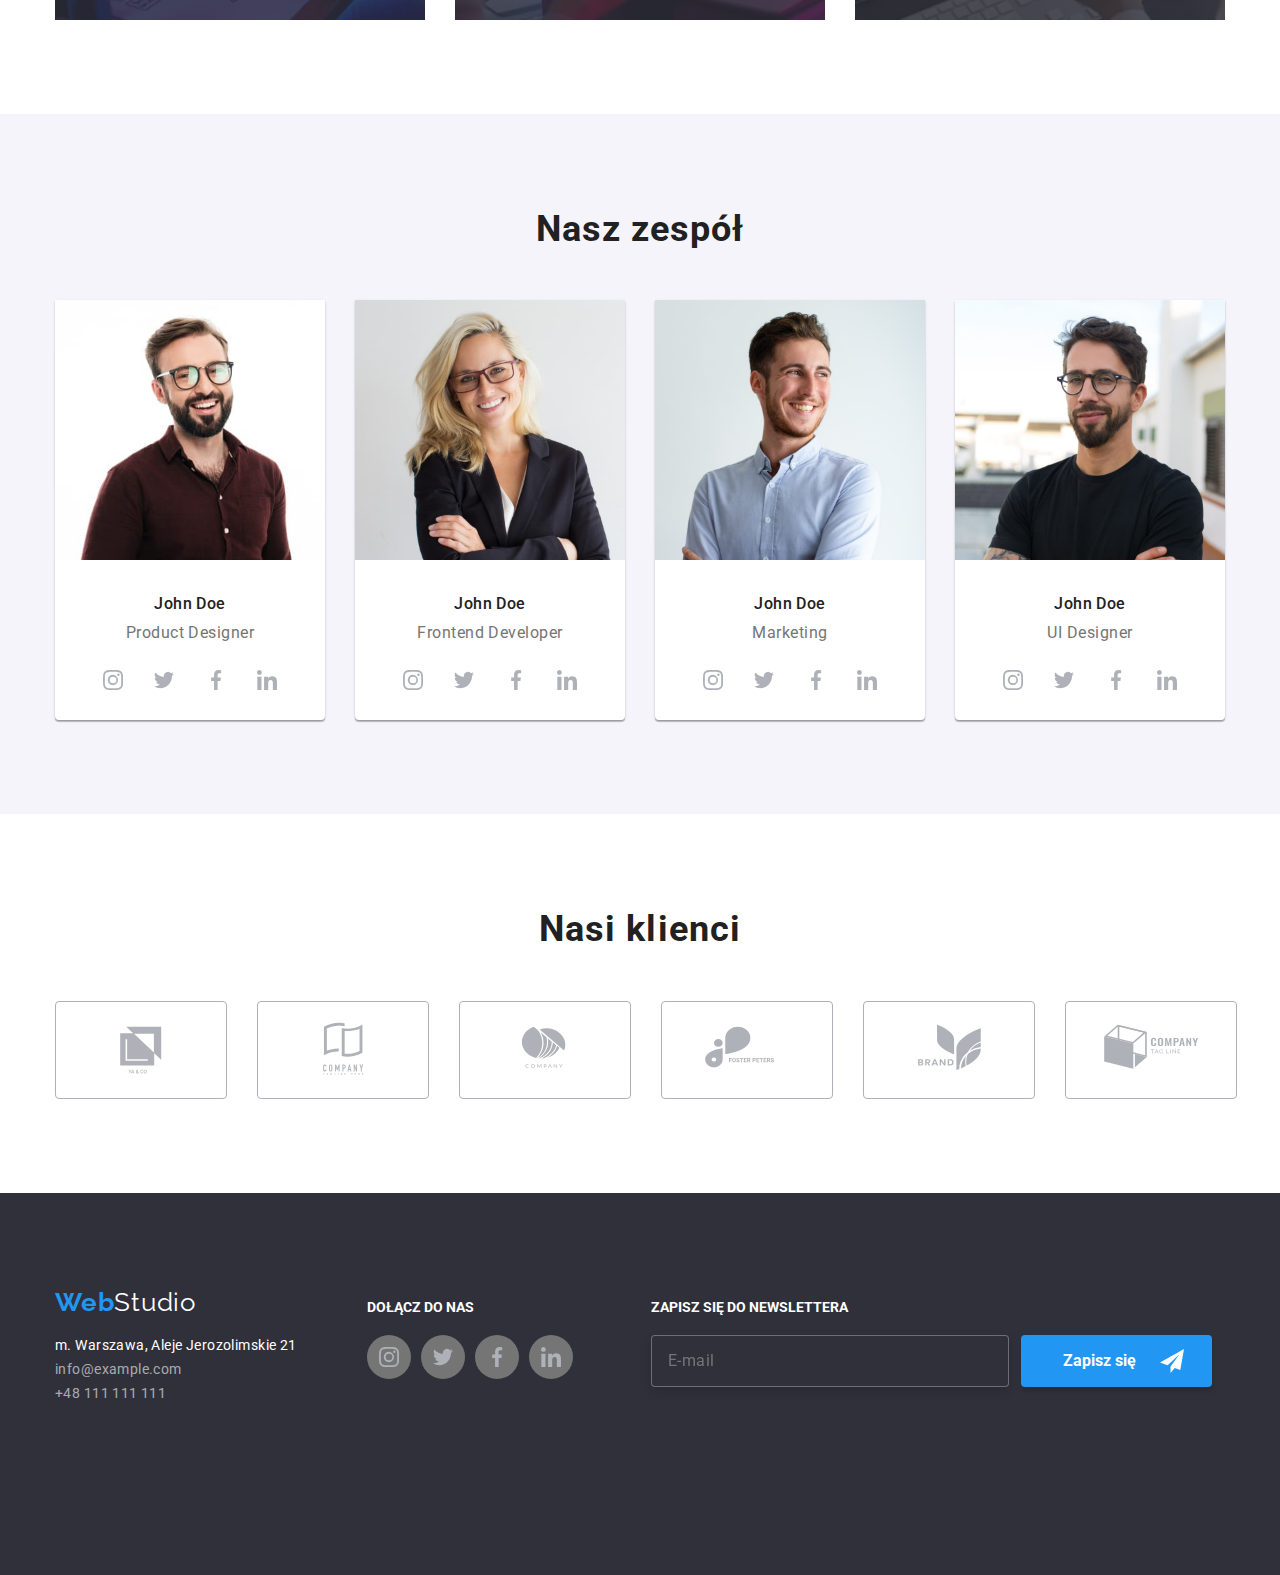
==== commit 336c5b62: "BEM cd" ====
--- a/index.html
+++ b/index.html
@@ -20,53 +20,44 @@
   </head>
   <body>
     <header>
+      <!-- LOGO -->
       <section class="container-header">
         <div class="container">
           <p class="logo">
-            <a href="./index.html" style="text-decoration: none">
-              <span class="logo__first">Web</span
-              ><span class="logo__second">Studio</span>
+            <a class="logo--link" href="./index.html">
+              <span class="logo--blue">Web</span
+              ><span class="logo--black">Studio</span>
             </a>
           </p>
-
+          <!-- Nawigacja do innych stron -->
           <nav>
-            <!-- Nawigacja do innych stron -->
-
             <ul class="nav">
               <li>
-                <a
-                  href="./index.html"
-                  class="nav__item nav__item--outline nav__item--active"
+                <a href="./index.html" class="nav__link nav__link--color"
                   >Agencja</a
                 >
               </li>
               <li>
-                <a href="./portfolio.html" class="nav__item">Portfolio</a>
+                <a class="nav__link" href="./portfolio.html">Portfolio</a>
               </li>
               <li>
-                <a href="/Kontakt" class="nav__item">Kontakt</a>
+                <a class="nav__link" href="/Kontakt">Kontakt</a>
               </li>
             </ul>
           </nav>
-
+          <!-- kontakt -->
           <ul class="contact">
             <li>
-              <a
-                class="contact__item contact__item--unactive"
-                href="mailto:info@devstudio.com"
-              >
-                <svg width="16px" height="12px">
+              <a class="contact__item" href="mailto:info@devstudio.com">
+                <svg class="contact__icon" width="16px" height="12px">
                   <use xlink:href="./images/icons.svg#icon-envelope"></use>
                 </svg>
                 info@devstudio.com
               </a>
             </li>
             <li>
-              <a
-                class="contact__item contact__item--unactive"
-                href="tel:+48111111111"
-              >
-                <svg width="10px" height="16px">
+              <a class="contact__item" href="tel:+48111111111">
+                <svg class="contact__icon" width="10px" height="16px">
                   <use xlink:href="./images/icons.svg#icon-smartphone"></use>
                 </svg>
                 +48 111 111 111
@@ -80,111 +71,13 @@
     <main>
       <!-- Intro -->
       <section class="background-image">
-        <div class="container container-h1-button1">
-          <h1 class="container-h1-button1--h1">
+        <div class="container container--h1">
+          <h1 class="container__heading">
             EFEKTYWNE ROZWIĄZANIA DLA WASZEGO BIZNESU
           </h1>
-          <button type="button" class="button1" data-modal-open>
+          <button type="button" class="container__button" data-modal-open>
             Zamów usługę
           </button>
-
-          <!-- Okno modalne -->
-          <div class="backdrop is-hidden" data-modal>
-            <div class="modal">
-              <button class="modal-button" data-modal-close>
-                <svg width="11px" height="11px">
-                  <use xlink:href="./images/icons.svg#icon-Vector"></use>
-                </svg>
-              </button>
-              <div>
-                <p class="text-modal">Zostaw swoje dane w formularzu poniżej</p>
-              </div>
-              <form class="form">
-                <fieldset class="fieldset">
-                  <label class="text-label-modal" for="user_name">Imię</label>
-                  <input
-                    class="label-modal"
-                    type="text"
-                    name="imię"
-                    id="user_name"
-                    placeholder=""
-                  />
-                  <svg class="fieldset-svg" width="18px" height="18px">
-                    <use
-                      xlink:href="./images/icons.svg#icon-person-black-18dp-1"
-                    ></use>
-                  </svg>
-                </fieldset>
-
-                <fieldset class="fieldset">
-                  <label class="text-label-modal" for="user_tel">Telefon</label>
-                  <input
-                    class="label-modal"
-                    type="tel"
-                    name="tel"
-                    id="user_tel"
-                    placeholder=""
-                  />
-                  <svg class="fieldset-svg" width="18px" height="18px">
-                    <use
-                      xlink:href="./images/icons.svg#icon-phone-black-18dp-1"
-                    ></use>
-                  </svg>
-                </fieldset>
-
-                <fieldset class="fieldset">
-                  <label class="text-label-modal" for="user_email">Email</label>
-                  <input
-                    class="label-modal"
-                    type="email"
-                    name="email"
-                    id="user_email"
-                    placeholder=""
-                  />
-                  <svg class="fieldset-svg" width="18px" height="18px">
-                    <use
-                      xlink:href="./images/icons.svg#icon-email-black-18dp-1"
-                    ></use>
-                  </svg>
-                </fieldset>
-
-                <fieldset class="comment">
-                  <label class="text-label-modal" for="textarea"
-                    >Komentarz</label
-                  >
-                  <input
-                    class="label-modal-textarea"
-                    type="text"
-                    name="text"
-                    id="textarea"
-                    placeholder="Wprowadź tekst"
-                  />
-                </fieldset>
-
-                <label class="statement">
-                  <input
-                    class="checkbox"
-                    type="checkbox"
-                    name="oswiadczenie"
-                    value=""
-                  />
-                  <span class="check-border">
-                    <svg class="check-svg" width="11px" height="8px">
-                      <use xlink:href="./images/icons.svg#icon-Vector-1"></use>
-                    </svg>
-                  </span>
-
-                  <span class="state-text">
-                    Oświadczam iż akceptuję
-                    <a href="">Regulamin</a> i
-                    <a href="">Politykę prywatności</a>.
-                  </span>
-                </label>
-
-                <button type="submit">Wyślij</button>
-              </form>
-            </div>
-          </div>
         </div>
       </section>
 
@@ -248,7 +141,7 @@
       </section>
       <!-- Sekcja Czym się zajmujemy -->
       <section class="section">
-        <div class="container container-img">
+        <div class="container container--img">
           <h2 class="section__h2">Czym się zajmujemy</h2>
           <ul class="images-agencja">
             <li class="images-agencja__item">
@@ -285,8 +178,8 @@
         </div>
       </section>
       <!-- Sekcja Nasz Zespół team -->
-      <section class="section section--team-background">
-        <div class="container container-img">
+      <section class="section section--team">
+        <div class="container container--img">
           <h2 class="section__h2">Nasz zespół</h2>
 
           <ul class="team">
@@ -427,7 +320,7 @@
       </section>
       <!-- Sekcja Nasi Klienci clients -->
       <section class="section">
-        <div class="container container-img">
+        <div class="container container--img">
           <h2 class="section__h2">Nasi klienci</h2>
           <ul class="clients">
             <li class="clients__item">
@@ -478,12 +371,12 @@
     </main>
     <!-- footer -->
     <footer class="section background-intro">
-      <div class="container container-footer">
+      <div class="container container--footer">
         <div class="kontakt-footer">
           <p class="logo">
             <a href="" style="text-decoration: none"
-              ><span class="logo__first">Web</span
-              ><span class="logo__second cf1">Studio</span></a
+              ><span class="logo--blue">Web</span
+              ><span class="logo--black cf1">Studio</span></a
             >
           </p>
           <address>
@@ -553,6 +446,104 @@
         </div>
       </div>
     </footer>
+    <!-- Okno modalne -->
+    <div class="backdrop is-hidden" data-modal>
+      <div class="modal">
+        <button class="modal__exit" data-modal-close>
+          <svg width="11px" height="11px">
+            <use xlink:href="./images/icons.svg#icon-Vector"></use>
+          </svg>
+        </button>
+        <div>
+          <p class="modal__title">Zostaw swoje dane w formularzu poniżej</p>
+        </div>
+        <form class="form">
+          <fieldset class="fieldset">
+            <label class="fieldset__label" for="user_name">Imię</label>
+            <input
+              class="fieldset__input"
+              type="text"
+              name="imię"
+              id="user_name"
+              placeholder=""
+            />
+            <svg class="fieldset-svg" width="18px" height="18px">
+              <use
+                xlink:href="./images/icons.svg#icon-person-black-18dp-1"
+              ></use>
+            </svg>
+          </fieldset>
+
+          <fieldset class="fieldset">
+            <label class="fieldset__label" for="user_tel">Telefon</label>
+            <input
+              class="fieldset__input"
+              type="tel"
+              name="tel"
+              id="user_tel"
+              placeholder=""
+            />
+            <svg class="fieldset-svg" width="18px" height="18px">
+              <use
+                xlink:href="./images/icons.svg#icon-phone-black-18dp-1"
+              ></use>
+            </svg>
+          </fieldset>
+
+          <fieldset class="fieldset">
+            <label class="fieldset__label" for="user_email">Email</label>
+            <input
+              class="fieldset__input"
+              type="email"
+              name="email"
+              id="user_email"
+              placeholder=""
+            />
+            <svg class="fieldset-svg" width="18px" height="18px">
+              <use
+                xlink:href="./images/icons.svg#icon-email-black-18dp-1"
+              ></use>
+            </svg>
+          </fieldset>
+
+          <label class="textarea">
+            <span class="textarea__label">Komentarz</span>
+            <textarea
+              class="textarea__input"
+              type="textarea"
+              name="text"
+              placeholder="Wprowadź tekst"
+            ></textarea>
+          </label>
+
+          <label class="custom-checkbox">
+            <input
+              class="custom-checkbox__input"
+              type="checkbox"
+              name="oswiadczenie"
+              value=""
+            />
+            <span class="custom-checkbox__icon-border">
+              <svg class="custom-checkbox__icon" width="11px" height="8px">
+                <use xlink:href="./images/icons.svg#icon-Vector-1"></use>
+              </svg>
+            </span>
+
+            <span class="custom-checkbox__text">
+              Oświadczam iż akceptuję
+              <a class="custom-checkbox__text--link" href="">Regulamin</a>
+              i
+              <a class="custom-checkbox__text--link" href=""
+                >Politykę prywatności</a
+              >.
+            </span>
+          </label>
+
+          <button class="modal__button" type="submit">Wyślij</button>
+        </form>
+      </div>
+    </div>
+
     <script src="./js/modal.js"></script>
   </body>
 </html>
--- a/css/styles.css
+++ b/css/styles.css
@@ -73,7 +73,10 @@
   text-decoration: none;
 }
 
-.logo__first {
+.logo--link {
+  text-decoration: none;
+}
+.logo--blue {
   font-family: "Raleway";
   font-style: normal;
   font-weight: 700;
@@ -83,7 +86,7 @@
   color: var(--logo1-color);
   text-decoration: none;
 }
-.logo__second {
+.logo--black {
   font-family: "Raleway";
   font-size: 26px;
   line-height: 1.19;
@@ -111,7 +114,7 @@
   align-items: center;
 }
 
-.nav__item {
+.nav__link {
   color: var(--color-h2);
   font-weight: 500;
   font-size: 14px;
@@ -122,20 +125,19 @@
   transition-timing-function: cubic-bezier(0.4, 0, 0.2, 1);
 }
 
-.nav__item--active {
+.nav__link--color {
   color: var(--logo1-color);
-}
-.nav__item--unactive {
-  color: var(--color-par);
-}
-
-.nav__item--outline {
   position: relative;
-}
-.nav__item--outline:after {
+  text-decoration: none;
+  font-weight: 500;
+  font-size: 14px;
+  line-height: 1.14;
+  letter-spacing: 0.02em;
+}
+.nav__link--color:after {
   content: "";
   position: absolute;
-  bottom: -32px;
+  bottom: -33px;
   left: 0px;
   width: 100%;
   height: 4px;
@@ -143,8 +145,8 @@
   border-radius: 2px;
 }
 
-.nav__item:hover,
-.nav__item:focus {
+.nav__link:hover,
+.nav__link:focus {
   background-color: var(--color-header);
   color: var(--logo1-color);
   border-color: var(--logo1-color);
@@ -163,7 +165,7 @@
 }
 
 .contact__item {
-  color: var(--color-h2);
+  color: var(--color-par);
   font-weight: 500;
   font-size: 14px;
   line-height: 1.14;
@@ -173,11 +175,7 @@
   transition-timing-function: cubic-bezier(0.4, 0, 0.2, 1);
 }
 
-.contact__item--unactive {
-  color: var(--color-par);
-}
-
-.contact svg {
+.contact__icon {
   fill: var(--color-par);
   margin-right: 10px;
   transition-duration: 250ms;
@@ -206,14 +204,13 @@
   background-size: cover;
   background-repeat: no-repeat;
 }
-.background-intro {
-  background-color: var(--background-color);
-}
-.container-h1-button1 {
+
+.container--h1 {
   display: block;
   padding: 200px 0;
 }
-.container-h1-button1--h1 {
+
+.container__heading {
   text-align: center;
   margin: 0 auto 30px;
   width: 696px;
@@ -225,7 +222,7 @@
   color: var(--color-header);
 }
 
-.button1 {
+.container__button {
   display: flex;
   justify-content: center;
   margin: 0 auto;
@@ -300,7 +297,7 @@
 
 /*container* -- utils*/
 
-.container-img {
+.container--img {
   display: block;
   justify-content: center;
   align-items: center;
@@ -344,7 +341,7 @@
 
 /*secja Nasz Zespół team*/
 
-.section--team-background {
+.section--team {
   background-color: var(--filter-color);
 }
 .team {
@@ -428,11 +425,15 @@
 
 /*footer -utils*/
 
-.container-footer {
+.container--footer {
   display: flex;
 }
 
 /*footer -kontakt*/
+
+.background-intro {
+  background-color: var(--background-color);
+}
 .kontakt-footer {
   display: block;
 }
@@ -704,7 +705,7 @@
   flex-direction: column;
 }
 
-.modal-button {
+.modal__exit {
   position: absolute;
   top: 8px;
   right: 8px;
@@ -719,7 +720,7 @@
   background: var(--color-header);
 }
 
-.text-modal {
+.modal__title {
   margin-bottom: 12px;
   font-weight: 700;
   font-size: 20px;
@@ -739,99 +740,107 @@
   border-radius: 4px;
   transition-duration: 250ms;
   transition-timing-function: cubic-bezier(0.4, 0, 0.2, 1);
-}
-.text-label-modal {
+  outline: brown solid;
+}
+
+.fieldset-svg {
+  position: absolute;
+  top: 1px;
+  left: 1px;
+  margin: 11px 12px;
+  outline: yellow solid;
+}
+
+.form .fieldset:focus-within {
+  border: 1px solid var(--logo1-color);
+  border-radius: 4px;
+  fill: var(--logo1-color);
+}
+
+.form p {
+  font-size: 12px;
+  line-height: 1.17;
+  letter-spacing: 0.01em;
+  color: var(--color-par);
+  outline: black solid;
+}
+
+.fieldset__label {
   position: absolute;
   top: -18px;
   font-size: 12px;
   line-height: 1.17;
   letter-spacing: 0.01em;
   color: var(--color-par);
-}
-.label-modal {
+  outline: green solid;
+}
+
+.fieldset__input {
+  outline: 0;
+  border: 0;
+  background-color: transparent;
   width: 100%;
   padding: 13px 13px 13px 40px;
   font-size: 12px;
   line-height: 14px;
   letter-spacing: 0.01em;
   color: var(--color-par);
-}
-
-.label-modal-textarea {
-  width: 100%;
-  padding: 13px 13px 13px 16px;
-  font-size: 12px;
-  line-height: 14px;
-  letter-spacing: 0.01em;
-  color: var(--color-par);
-}
-.fieldset-svg {
-  position: absolute;
-  top: 1px;
-  left: 1px;
-}
-
-.form .fieldset:focus-within {
-  border: 1px solid var(--logo1-color);
-  border-radius: 4px;
-  fill: var(--logo1-color);
-}
-
-.form p {
+  outline: blue solid;
+}
+
+.textarea {
+  display: block;
+  margin-top: 10px;
+  outline: blue solid;
+}
+.textarea__label {
   font-size: 12px;
   line-height: 1.17;
   letter-spacing: 0.01em;
-  color: var(--color-par);
-}
-.form svg {
-  margin: 11px 12px;
-}
-.form input {
-  outline: 0;
-  border: 0;
-  background-color: transparent;
-}
-
-.comment {
-  position: relative;
-  width: 448px;
+  color: #757575;
+  outline: red solid;
+}
+.textarea__input {
+  margin-top: 4px;
+  margin-bottom: 20px;
+  width: 100%;
   height: 120px;
-  margin-top: 28px;
-  margin-bottom: 20px;
-
+  resize: none;
+  border: none;
+  padding: 12px 16px;
+  color: #757575;
+  border: 1px solid rgba(33, 33, 33, 0.2);
+  border-radius: 4px;
+  transition-duration: 250ms;
+  transition-timing-function: cubic-bezier(0.4, 0, 0.2, 1);
+  outline: red solid;
+}
+
+.textarea__input::placeholder {
   font-size: 12px;
-  line-height: 14px;
+  line-height: 1.16;
   letter-spacing: 0.01em;
   color: rgba(117, 117, 117, 0.5);
-  border: 1px solid rgba(33, 33, 33, 0.2);
-  border-radius: 4px;
-  transition-duration: 250ms;
-  transition-timing-function: cubic-bezier(0.4, 0, 0.2, 1);
-}
-
-.comment:focus-within {
-  border: 1px solid var(--logo1-color);
-  border-radius: 4px;
-}
-
-.statement {
+}
+.textarea__input:focus {
+  outline: none;
+  border: 1px solid #2196f3;
+  border-radius: 4px;
+}
+
+.custom-checkbox {
   position: relative;
   display: inline-flex;
-}
-
-.state-text {
-  margin-left: 37px;
-  font-size: 14px;
-  line-height: 1.71;
-  letter-spacing: 0.03em;
-  color: var(--color-par);
-}
-
-.state-text a {
-  color: var(--logo1-color);
-}
-
-.check-border {
+  outline: red solid;
+}
+
+.custom-checkbox__input {
+  position: absolute;
+  left: 14px;
+  opacity: 0;
+  outline: red solid;
+}
+.custom-checkbox__icon-border {
   position: absolute;
   left: 14px;
   top: 4px;
@@ -842,25 +851,31 @@
   border-radius: 4px;
 }
 
-.checkbox {
-  position: absolute;
-  left: 14px;
-  opacity: 0;
-}
-
-.check-svg {
-  position: absolute;
-  top: -9px;
-  left: -11px;
+.custom-checkbox__icon {
+  position: absolute;
+  top: 1px;
+  left: 1px;
   fill: var(--color-header);
-}
-
-.checkbox:checked + .check-border {
+  outline: red solid;
+}
+
+.custom-checkbox__input:checked + .custom-checkbox__icon-border {
   border: 1px solid var(--logo1-color);
   background-color: var(--logo1-color);
 }
-
-.form button {
+.custom-checkbox__text {
+  margin-left: 37px;
+  font-size: 14px;
+  line-height: 1.71;
+  letter-spacing: 0.03em;
+  color: var(--color-par);
+}
+
+.custom-checkbox__text--link {
+  color: var(--logo1-color);
+  outline: red solid;
+}
+.modal__button {
   display: block;
   margin-top: 30px;
   margin-left: 120px;
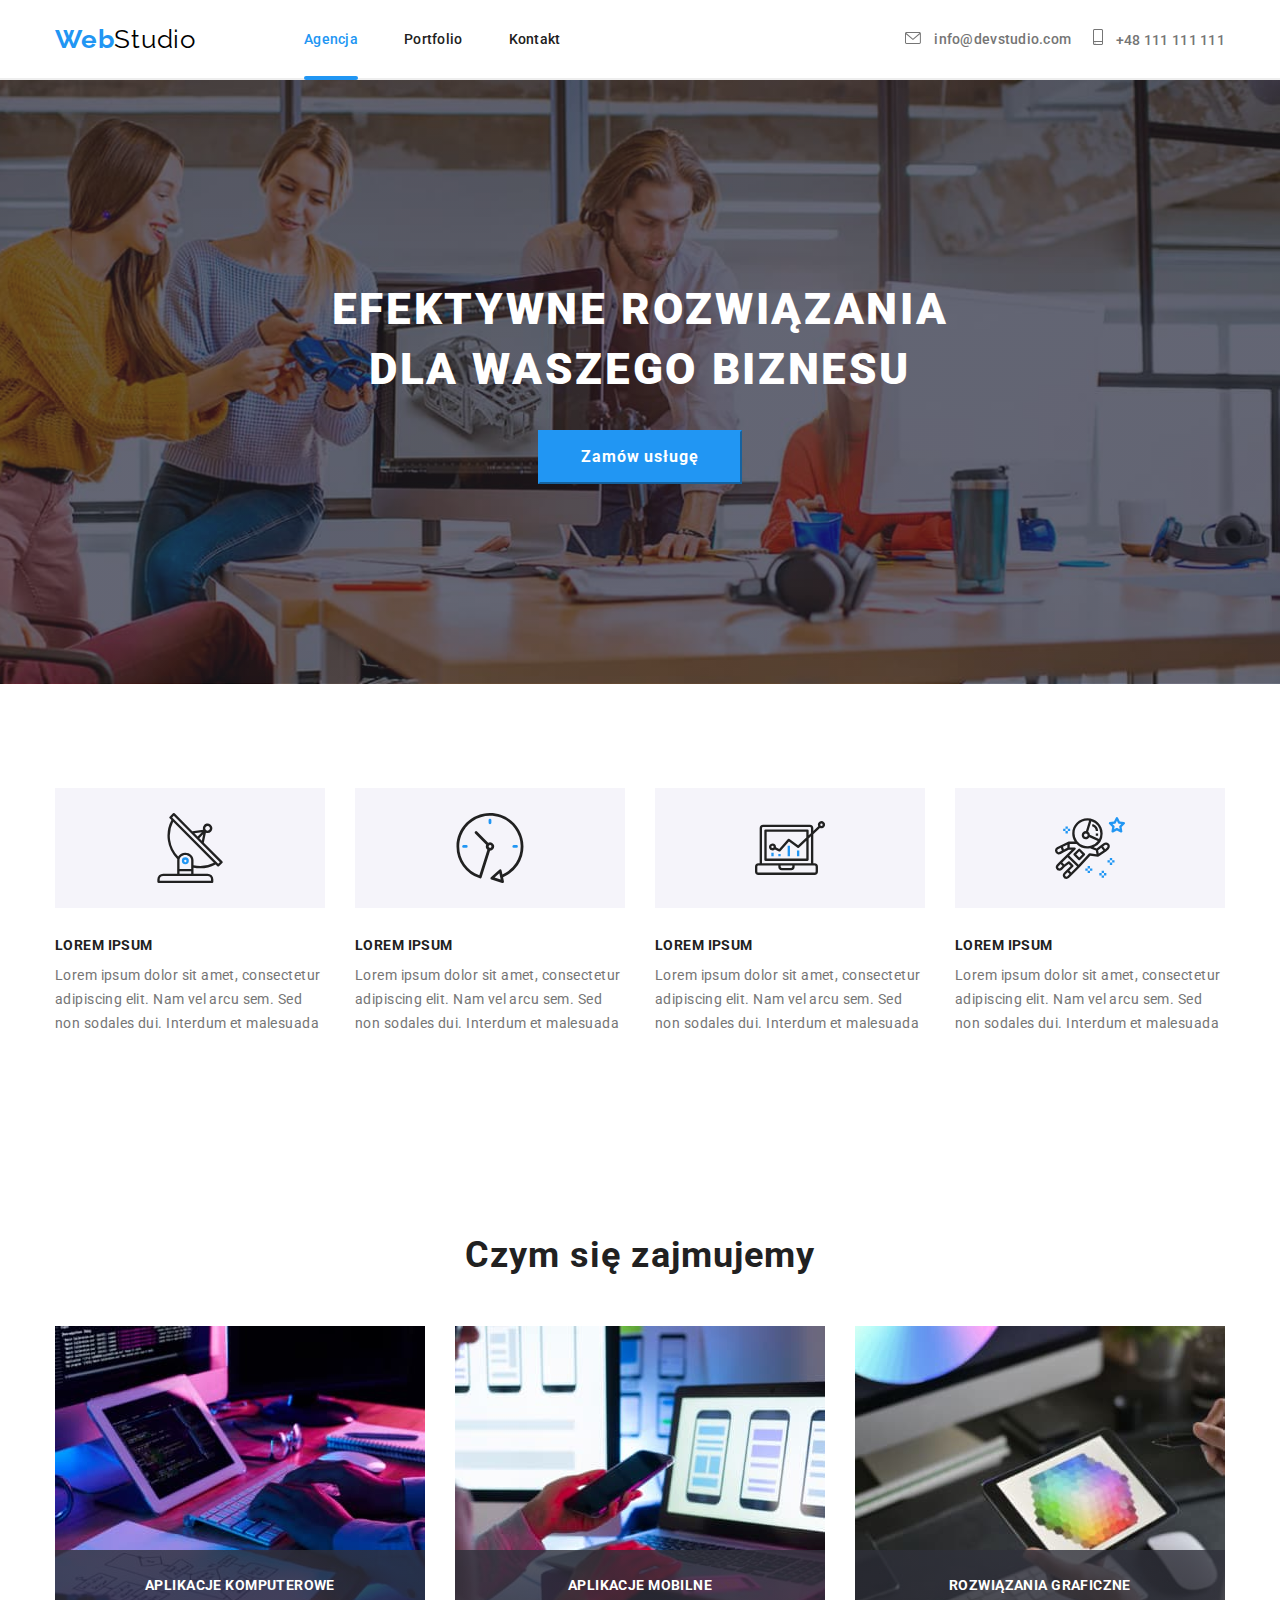
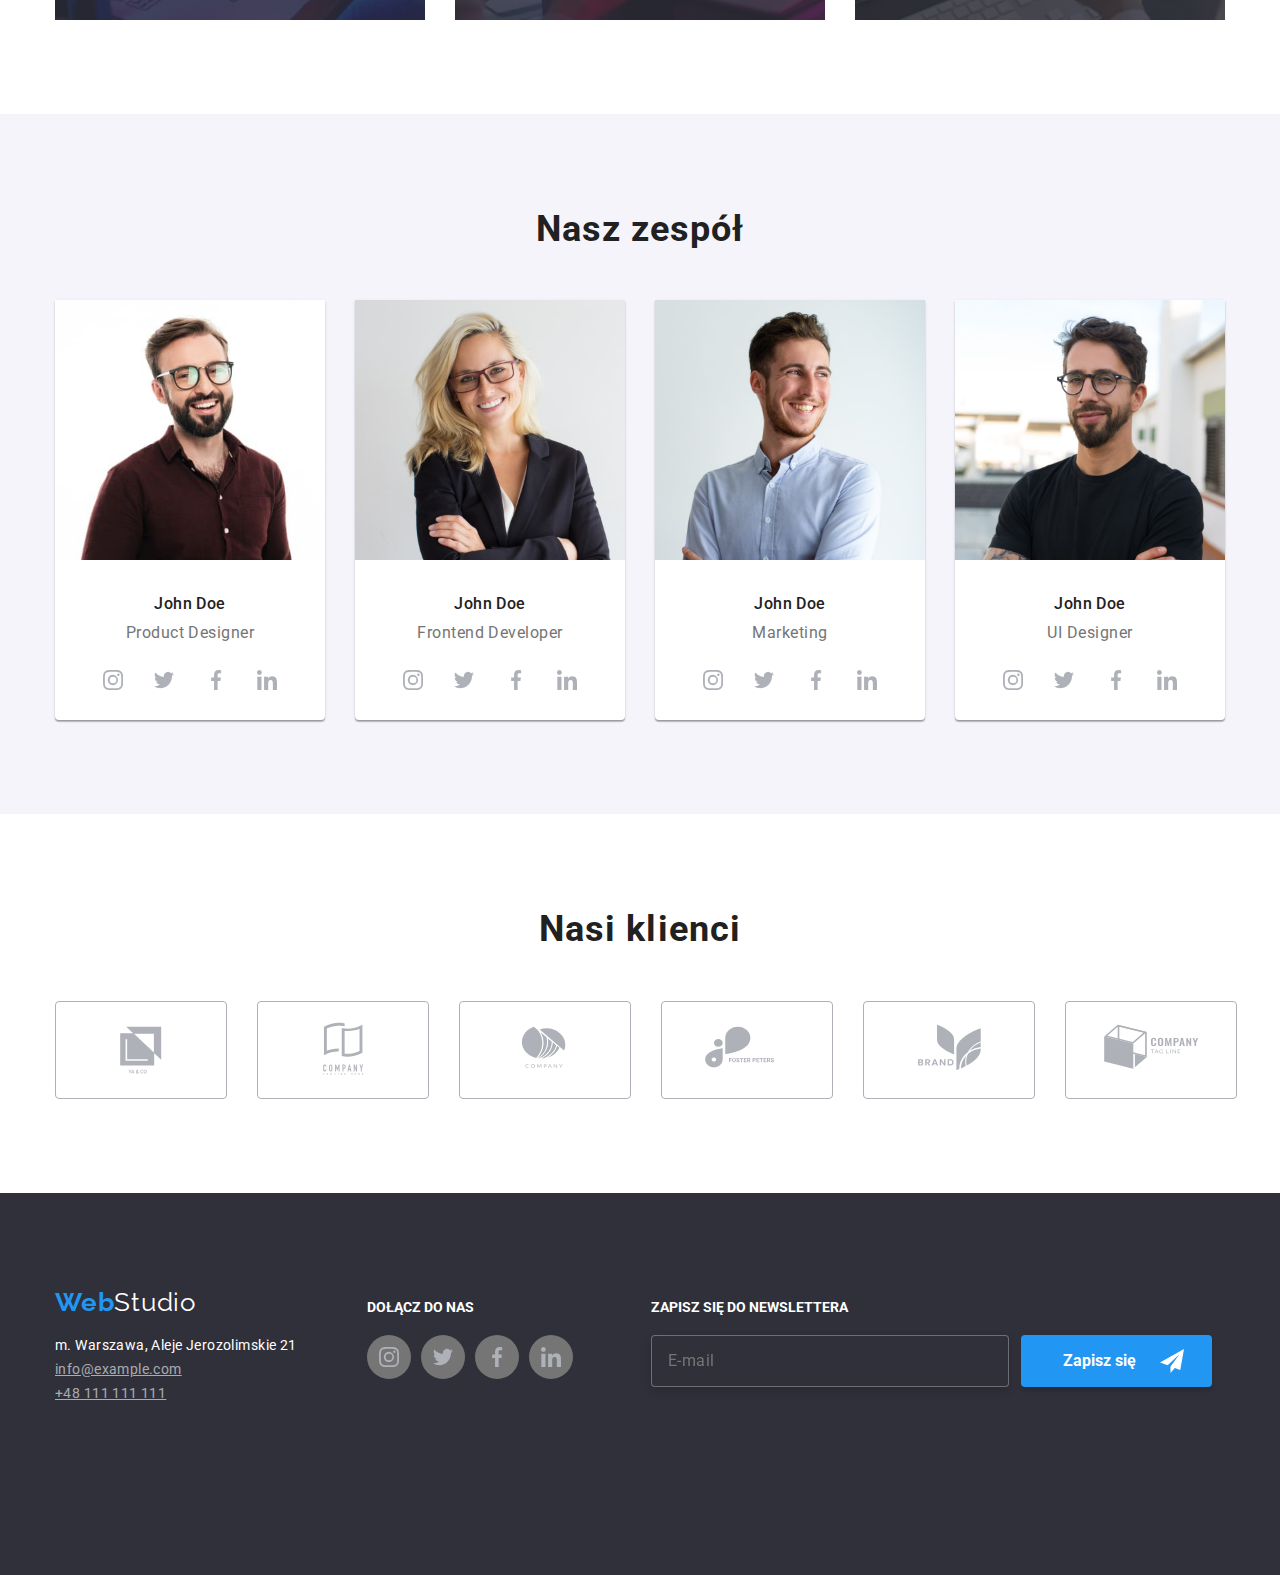
==== commit 28acee76: "bem cd" ====
--- a/index.html
+++ b/index.html
@@ -24,39 +24,39 @@
       <section class="container-header">
         <div class="container">
           <p class="logo">
-            <a class="logo--link" href="./index.html">
-              <span class="logo--blue">Web</span
-              ><span class="logo--black">Studio</span>
+            <a class="logo__link" href="./index.html">
+              <span class="logo__link logo__link--blue">Web</span
+              ><span class="logo__link logo__link--black">Studio</span>
             </a>
           </p>
           <!-- Nawigacja do innych stron -->
           <nav>
             <ul class="nav">
-              <li>
-                <a href="./index.html" class="nav__link nav__link--color"
+              <li class="nav__item">
+                <a class="nav__link nav__link--color" href="./index.html"
                   >Agencja</a
                 >
               </li>
-              <li>
+              <li class="nav__item">
                 <a class="nav__link" href="./portfolio.html">Portfolio</a>
               </li>
-              <li>
+              <li class="nav__item">
                 <a class="nav__link" href="/Kontakt">Kontakt</a>
               </li>
             </ul>
           </nav>
           <!-- kontakt -->
           <ul class="contact">
-            <li>
-              <a class="contact__item" href="mailto:info@devstudio.com">
+            <li class="contact__item">
+              <a class="contact__link" href="mailto:info@devstudio.com">
                 <svg class="contact__icon" width="16px" height="12px">
                   <use xlink:href="./images/icons.svg#icon-envelope"></use>
                 </svg>
                 info@devstudio.com
               </a>
             </li>
-            <li>
-              <a class="contact__item" href="tel:+48111111111">
+            <li class="contact__item">
+              <a class="contact__link" href="tel:+48111111111">
                 <svg class="contact__icon" width="10px" height="16px">
                   <use xlink:href="./images/icons.svg#icon-smartphone"></use>
                 </svg>
@@ -370,26 +370,28 @@
       </section>
     </main>
     <!-- footer -->
-    <footer class="section background-intro">
+    <footer class="section section--footer">
       <div class="container container--footer">
-        <div class="kontakt-footer">
+        <div class="container-contact">
           <p class="logo">
-            <a href="" style="text-decoration: none"
-              ><span class="logo--blue">Web</span
-              ><span class="logo--black cf1">Studio</span></a
+            <a class="logo__link" href=""
+              ><span class="logo__link logo__link--blue">Web</span
+              ><span class="logo__link logo__link--white">Studio</span></a
             >
           </p>
-          <address>
-            <p class="footeradres cf1">m. Warszawa, Aleje Jerozolimskie 21</p>
-
-            <ul>
-              <li>
-                <a class="footer cf2" href="mailto:info@example.com"
+          <address class="footer-data">
+            <p class="footer-data__address">
+              m. Warszawa, Aleje Jerozolimskie 21
+            </p>
+
+            <ul class="footer-data__contact">
+              <li class="footer-data__item">
+                <a class="footer-data__link" href="mailto:info@example.com"
                   >info@example.com</a
                 >
               </li>
-              <li>
-                <a class="footer cf2" href="tel:+48111111111"
+              <li class="footer-data__item">
+                <a class="footer-data__link" href="tel:+48111111111"
                   >+48 111 111 111</a
                 >
               </li>
@@ -467,7 +469,7 @@
               id="user_name"
               placeholder=""
             />
-            <svg class="fieldset-svg" width="18px" height="18px">
+            <svg class="fieldset__svg" width="18px" height="18px">
               <use
                 xlink:href="./images/icons.svg#icon-person-black-18dp-1"
               ></use>
@@ -483,7 +485,7 @@
               id="user_tel"
               placeholder=""
             />
-            <svg class="fieldset-svg" width="18px" height="18px">
+            <svg class="fieldset__svg" width="18px" height="18px">
               <use
                 xlink:href="./images/icons.svg#icon-phone-black-18dp-1"
               ></use>
@@ -499,7 +501,7 @@
               id="user_email"
               placeholder=""
             />
-            <svg class="fieldset-svg" width="18px" height="18px">
+            <svg class="fieldset__svg" width="18px" height="18px">
               <use
                 xlink:href="./images/icons.svg#icon-email-black-18dp-1"
               ></use>
--- a/css/styles.css
+++ b/css/styles.css
@@ -73,10 +73,10 @@
   text-decoration: none;
 }
 
-.logo--link {
+.logo__link {
   text-decoration: none;
 }
-.logo--blue {
+.logo__link--blue {
   font-family: "Raleway";
   font-style: normal;
   font-weight: 700;
@@ -84,15 +84,13 @@
   line-height: 1.19;
   letter-spacing: 0.03em;
   color: var(--logo1-color);
-  text-decoration: none;
-}
-.logo--black {
+}
+.logo__link--black {
   font-family: "Raleway";
   font-size: 26px;
   line-height: 1.19;
   letter-spacing: 0.03em;
   color: var(--logo2-color);
-  text-decoration: none;
 }
 .logo:hover,
 .logo:focus {
@@ -164,7 +162,7 @@
   list-style: none;
 }
 
-.contact__item {
+.contact__link {
   color: var(--color-par);
   font-weight: 500;
   font-size: 14px;
@@ -182,16 +180,16 @@
   transition-timing-function: cubic-bezier(0.4, 0, 0.2, 1);
 }
 
-.contact__item:hover,
-.contact__item:focus {
+.contact__link:hover,
+.contact__link:focus {
   background-color: var(--color-header);
   color: var(--logo1-color);
   border-color: var(--logo1-color);
   fill: var(--logo1-color);
 }
 
-.contact__item:hover svg,
-.contact__item:focus svg {
+.contact__link:hover svg,
+.contact__link:focus svg {
   fill: var(--logo1-color);
 }
 
@@ -428,48 +426,51 @@
 .container--footer {
   display: flex;
 }
-
+.section--footer {
+  background-color: var(--background-color);
+}
 /*footer -kontakt*/
 
-.background-intro {
-  background-color: var(--background-color);
-}
-.kontakt-footer {
+.container-contact {
   display: block;
 }
-.footer {
-  font-style: normal;
-  font-size: 14px;
-  line-height: 24px;
-  letter-spacing: 0.03em;
-  text-decoration: none;
-  list-style: none;
-  padding-bottom: 9px;
-  transition-duration: 250ms;
-  transition-timing-function: cubic-bezier(0.4, 0, 0.2, 1);
-}
-.footer:hover,
-.footer:focus {
-  background-color: var(--logo1-color);
-  color: var(--color-header);
-  border-color: var(--logo1-color);
-  text-decoration: underline;
-}
-
-.footeradres {
+
+.logo__link--white {
+  font-family: "Raleway";
+  font-size: 26px;
+  line-height: 1.19;
+  letter-spacing: 0.03em;
+  color: var(--color-header);
+}
+
+.footer-data {
   white-space: nowrap;
   font-style: normal;
   font-size: 14px;
   line-height: 24px;
+  padding-top: 15px;
   letter-spacing: 0.03em;
   text-decoration: none;
-  padding-top: 15px;
-}
-.cf1 {
-  color: var(--color-header);
-}
-.cf2 {
+}
+
+.footer-data__address {
+  color: var(--color-header);
+}
+
+.footer-data__link {
+  list-style: none;
+  margin-bottom: 9px;
   color: #ffffff99;
+  transition-duration: 250ms;
+  transition-timing-function: cubic-bezier(0.4, 0, 0.2, 1);
+}
+
+.footer-data__link:hover,
+.footer-data__link:focus {
+  background-color: var(--logo1-color);
+  color: var(--color-header);
+  border-color: var(--logo1-color);
+  text-decoration: underline;
 }
 
 /*footer -social media*/
@@ -571,6 +572,8 @@
   padding-bottom: 50px;
   gap: 8px;
   justify-content: space-evenly;
+}
+.container-filter__point {
   list-style: none;
 }
 .container-filter__item {
@@ -734,21 +737,20 @@
   position: relative;
   display: flex;
   align-items: center;
+  padding: 0px;
   width: 448px;
   margin-top: 28px;
   border: 1px solid rgba(33, 33, 33, 0.2);
   border-radius: 4px;
   transition-duration: 250ms;
   transition-timing-function: cubic-bezier(0.4, 0, 0.2, 1);
-  outline: brown solid;
-}
-
-.fieldset-svg {
+}
+
+.fieldset__svg {
   position: absolute;
   top: 1px;
   left: 1px;
   margin: 11px 12px;
-  outline: yellow solid;
 }
 
 .form .fieldset:focus-within {
@@ -762,7 +764,6 @@
   line-height: 1.17;
   letter-spacing: 0.01em;
   color: var(--color-par);
-  outline: black solid;
 }
 
 .fieldset__label {
@@ -772,7 +773,6 @@
   line-height: 1.17;
   letter-spacing: 0.01em;
   color: var(--color-par);
-  outline: green solid;
 }
 
 .fieldset__input {
@@ -785,20 +785,17 @@
   line-height: 14px;
   letter-spacing: 0.01em;
   color: var(--color-par);
-  outline: blue solid;
 }
 
 .textarea {
   display: block;
   margin-top: 10px;
-  outline: blue solid;
 }
 .textarea__label {
   font-size: 12px;
   line-height: 1.17;
   letter-spacing: 0.01em;
   color: #757575;
-  outline: red solid;
 }
 .textarea__input {
   margin-top: 4px;
@@ -813,7 +810,6 @@
   border-radius: 4px;
   transition-duration: 250ms;
   transition-timing-function: cubic-bezier(0.4, 0, 0.2, 1);
-  outline: red solid;
 }
 
 .textarea__input::placeholder {
@@ -831,14 +827,12 @@
 .custom-checkbox {
   position: relative;
   display: inline-flex;
-  outline: red solid;
 }
 
 .custom-checkbox__input {
   position: absolute;
   left: 14px;
   opacity: 0;
-  outline: red solid;
 }
 .custom-checkbox__icon-border {
   position: absolute;
@@ -853,10 +847,9 @@
 
 .custom-checkbox__icon {
   position: absolute;
-  top: 1px;
-  left: 1px;
+  top: 2px;
+  left: 2px;
   fill: var(--color-header);
-  outline: red solid;
 }
 
 .custom-checkbox__input:checked + .custom-checkbox__icon-border {
@@ -873,7 +866,6 @@
 
 .custom-checkbox__text--link {
   color: var(--logo1-color);
-  outline: red solid;
 }
 .modal__button {
   display: block;
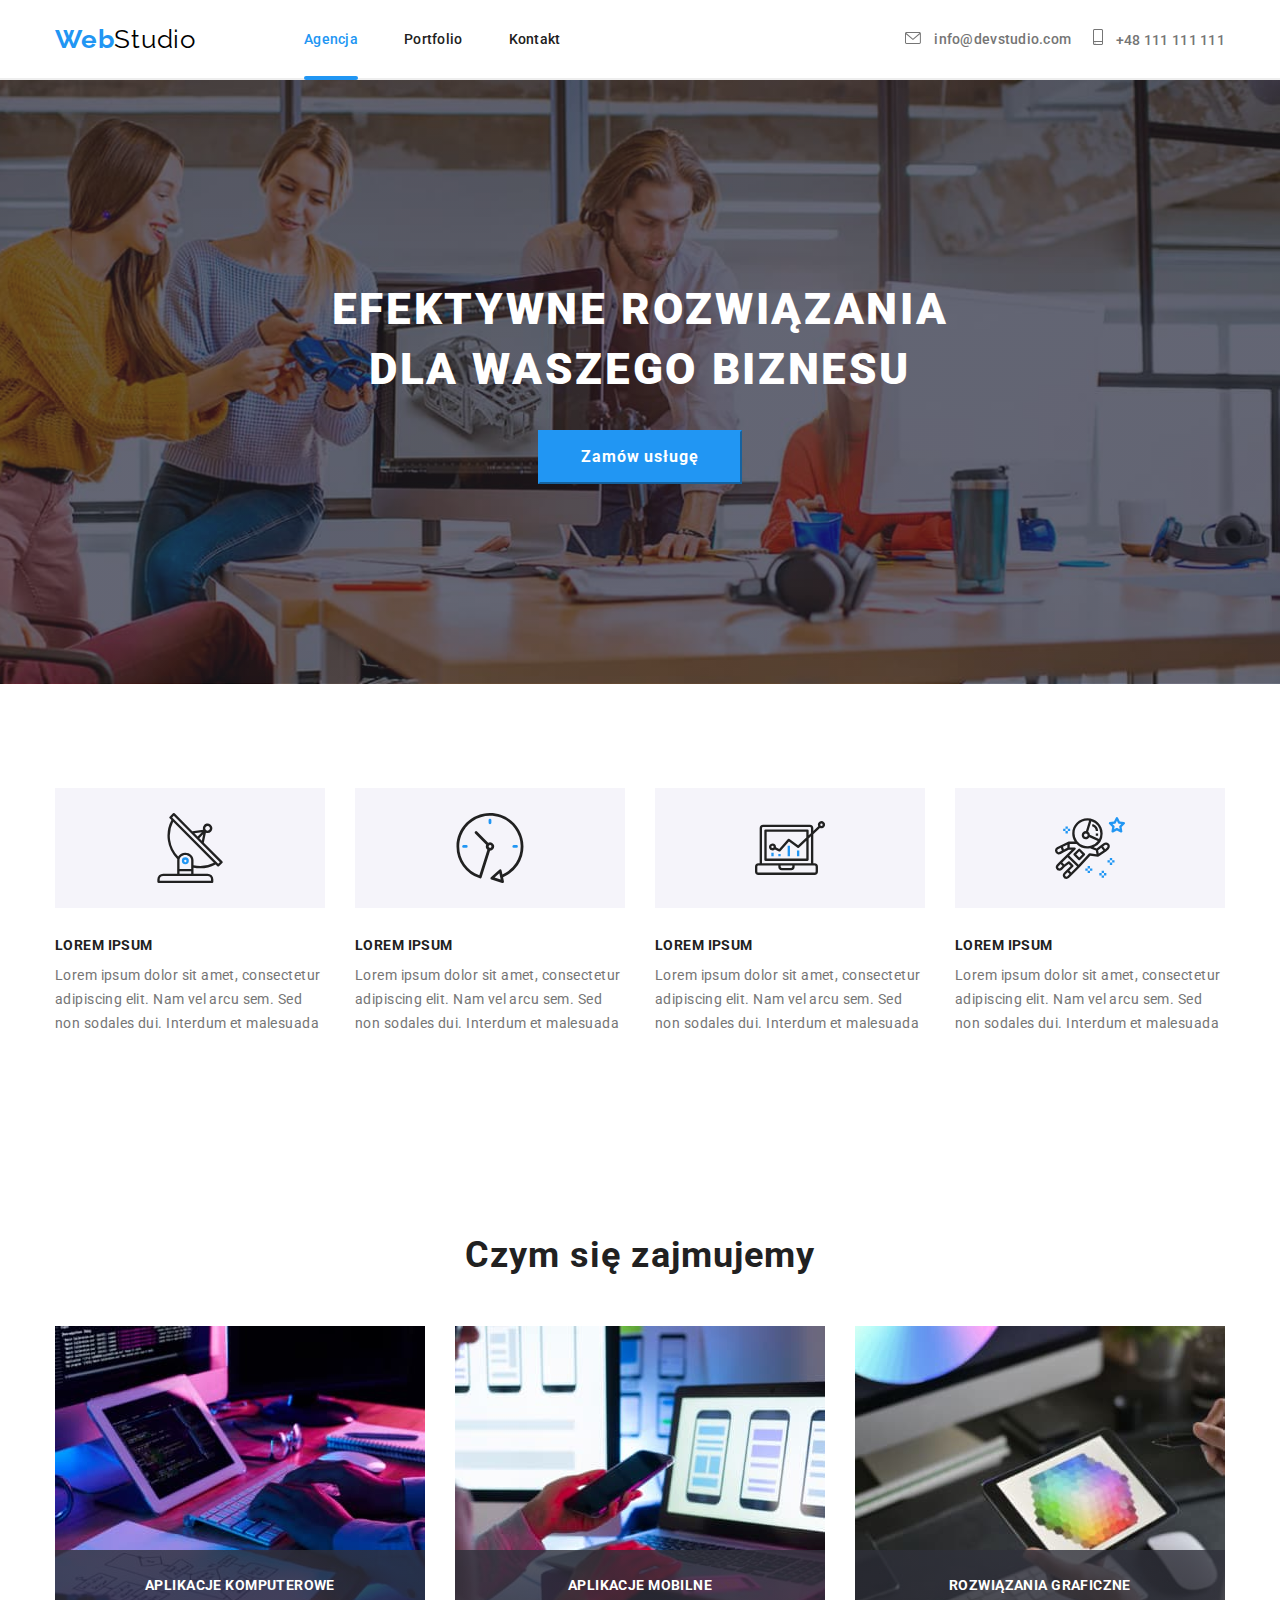
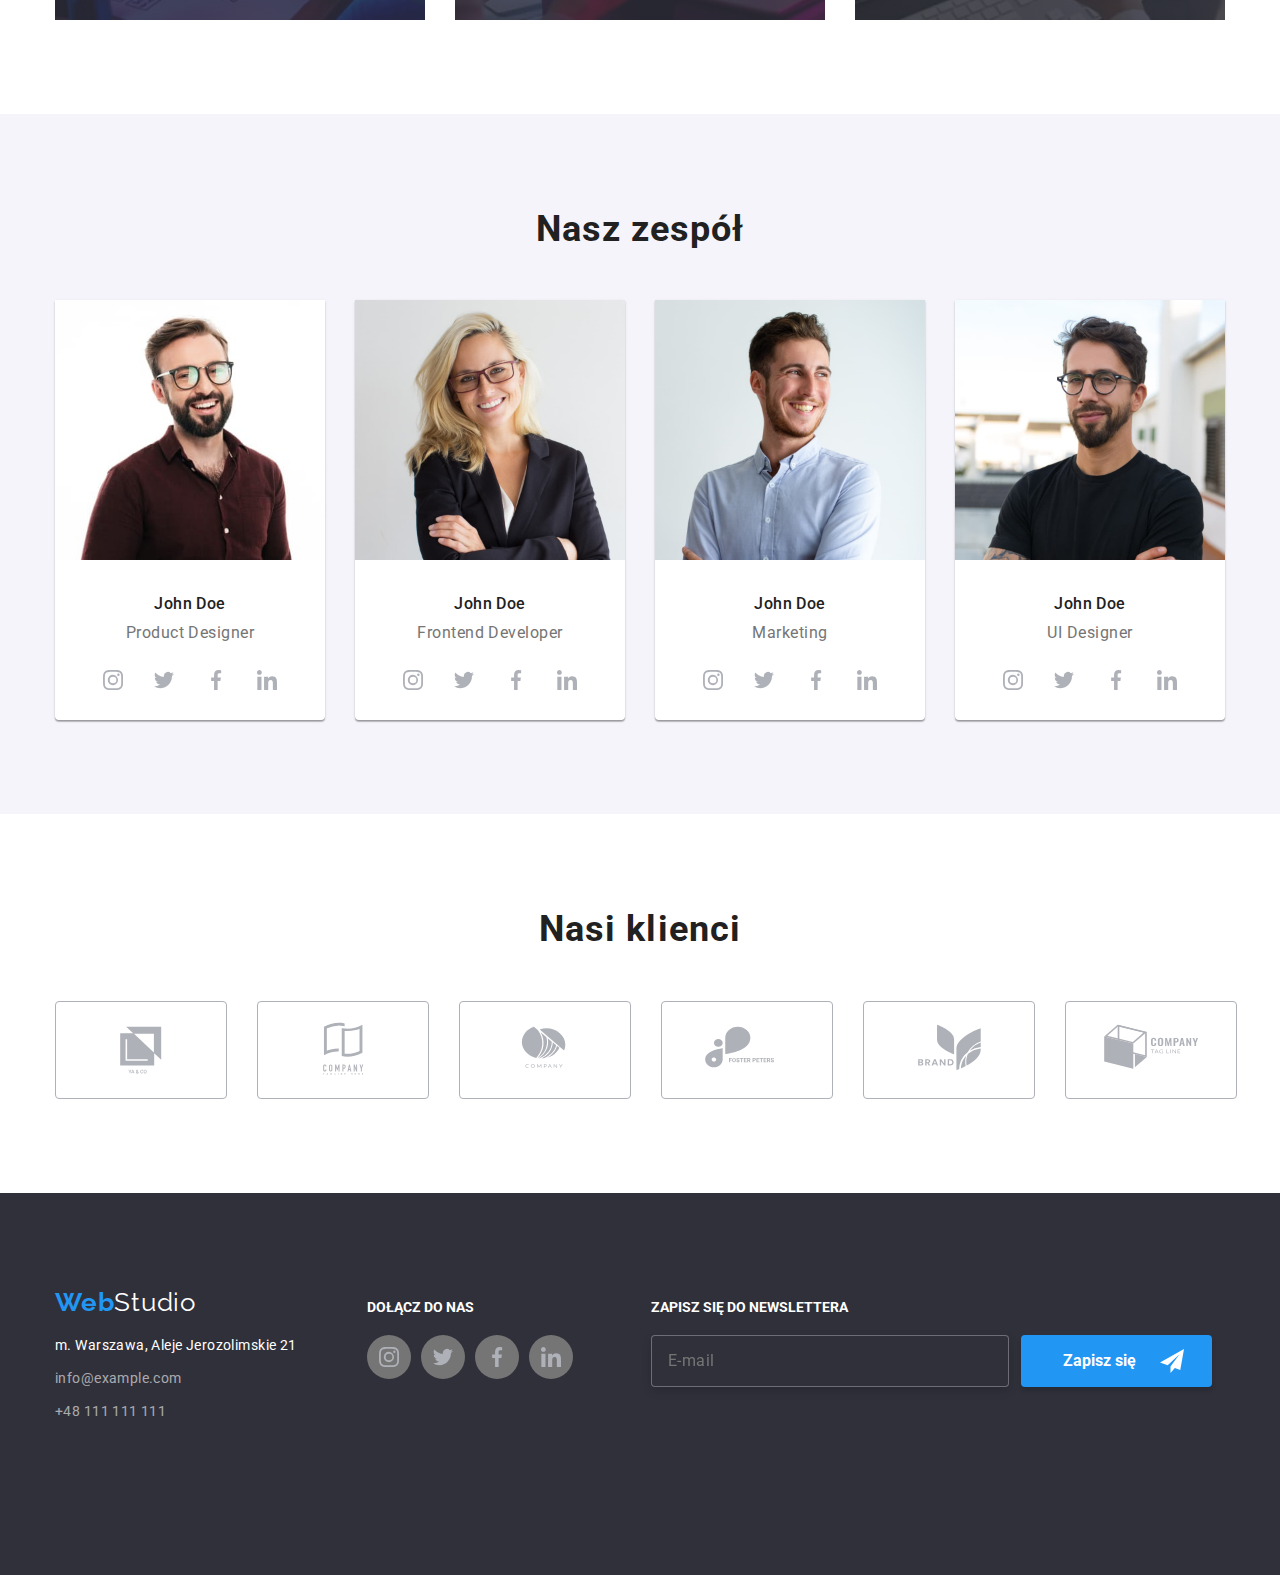
==== commit 6922164b: "poprawki bem cd" ====
--- a/index.html
+++ b/index.html
@@ -30,8 +30,8 @@
             </a>
           </p>
           <!-- Nawigacja do innych stron -->
-          <nav>
-            <ul class="nav">
+          <nav class="nav">
+            <ul class="nav__list">
               <li class="nav__item">
                 <a class="nav__link nav__link--color" href="./index.html"
                   >Agencja</a
@@ -84,13 +84,13 @@
       <!-- Sekcja Why us? Lorem Ipsum -->
       <section class="section">
         <div class="container container--describe">
-          <h2 class="section__h2 section__h2--hide">
+          <h2 class="container__h2 container__h2--hide">
             Dlaczego warto nas wybrać?
           </h2>
           <ul class="card-set">
             <li class="card-set__item">
               <div class="card-set__image">
-                <svg width="70" height="70">
+                <svg class="card-set__icon" width="70" height="70">
                   <use xlink:href="./images/icons.svg#icon-antenna-1"></use>
                 </svg>
               </div>
@@ -102,7 +102,7 @@
             </li>
             <li class="card-set__item">
               <div class="card-set__image">
-                <svg width="70" height="70">
+                <svg class="card-set__icon" width="70" height="70">
                   <use xlink:href="./images/icons.svg#icon-clock-1"></use>
                 </svg>
               </div>
@@ -114,7 +114,7 @@
             </li>
             <li class="card-set__item">
               <div class="card-set__image">
-                <svg width="70" height="70">
+                <svg class="card-set__icon" width="70" height="70">
                   <use xlink:href="./images/icons.svg#icon-diagram-1"></use>
                 </svg>
               </div>
@@ -126,7 +126,7 @@
             </li>
             <li class="card-set__item">
               <div class="card-set__image">
-                <svg width="70" height="70">
+                <svg class="card-set__icon" width="70" height="70">
                   <use xlink:href="./images/icons.svg#icon-astronaut-1 "></use>
                 </svg>
               </div>
@@ -142,7 +142,7 @@
       <!-- Sekcja Czym się zajmujemy -->
       <section class="section">
         <div class="container container--img">
-          <h2 class="section__h2">Czym się zajmujemy</h2>
+          <h2 class="container__h2">Czym się zajmujemy</h2>
           <ul class="images-agencja">
             <li class="images-agencja__item">
               <img
@@ -180,11 +180,12 @@
       <!-- Sekcja Nasz Zespół team -->
       <section class="section section--team">
         <div class="container container--img">
-          <h2 class="section__h2">Nasz zespół</h2>
+          <h2 class="container__h2">Nasz zespół</h2>
 
           <ul class="team">
             <li class="team__item">
               <img
+                class="team__img"
                 src="images/img(3).jpg"
                 alt="Product Designer"
                 width="270"
@@ -195,22 +196,22 @@
               <p class="team__position">Product Designer</p>
               <div class="social-media">
                 <a class="social-media__item" href="">
-                  <svg width="20" height="20">
+                  <svg class="social-media__icon" width="20" height="20">
                     <use xlink:href="./images/icons.svg#icon-instagram-2"></use>
                   </svg>
                 </a>
                 <a class="social-media__item" href="">
-                  <svg width="20" height="20">
+                  <svg class="social-media__icon" width="20" height="20">
                     <use xlink:href="./images/icons.svg#icon-twitter-1"></use>
                   </svg>
                 </a>
                 <a class="social-media__item" href="">
-                  <svg width="20" height="20">
+                  <svg class="social-media__icon" width="20" height="20">
                     <use xlink:href="./images/icons.svg#icon-facebook-1"></use>
                   </svg>
                 </a>
                 <a class="social-media__item" href="">
-                  <svg width="20px" height="20px">
+                  <svg class="social-media__icon" width="20px" height="20px">
                     <use xlink:href="./images/icons.svg#icon-linkedin-1"></use>
                   </svg>
                 </a>
@@ -218,6 +219,7 @@
             </li>
             <li class="team__item">
               <img
+                class="team__img"
                 src="images/img(4).jpg"
                 alt="Frontend Developer"
                 width="270"
@@ -228,22 +230,22 @@
               <p class="team__position">Frontend Developer</p>
               <div class="social-media">
                 <a class="social-media__item" href="">
-                  <svg width="20" height="20">
+                  <svg class="social-media__icon" width="20" height="20">
                     <use xlink:href="./images/icons.svg#icon-instagram-2"></use>
                   </svg>
                 </a>
                 <a class="social-media__item" href="">
-                  <svg width="20" height="20">
+                  <svg class="social-media__icon" width="20" height="20">
                     <use xlink:href="./images/icons.svg#icon-twitter-1"></use>
                   </svg>
                 </a>
                 <a class="social-media__item" href="">
-                  <svg width="20" height="20">
+                  <svg class="social-media__icon" width="20" height="20">
                     <use xlink:href="./images/icons.svg#icon-facebook-1"></use>
                   </svg>
                 </a>
                 <a class="social-media__item" href="">
-                  <svg width="20px" height="20px">
+                  <svg class="social-media__icon" width="20px" height="20px">
                     <use xlink:href="./images/icons.svg#icon-linkedin-1"></use>
                   </svg>
                 </a>
@@ -251,6 +253,7 @@
             </li>
             <li class="team__item">
               <img
+                class="team__img"
                 src="images/img(5).jpg"
                 alt="Marketing"
                 width="270"
@@ -261,22 +264,22 @@
               <p class="team__position">Marketing</p>
               <div class="social-media">
                 <a class="social-media__item" href="">
-                  <svg width="20" height="20">
+                  <svg class="social-media__icon" width="20" height="20">
                     <use xlink:href="./images/icons.svg#icon-instagram-2"></use>
                   </svg>
                 </a>
                 <a class="social-media__item" href="">
-                  <svg width="20" height="20">
+                  <svg class="social-media__icon" width="20" height="20">
                     <use xlink:href="./images/icons.svg#icon-twitter-1"></use>
                   </svg>
                 </a>
                 <a class="social-media__item" href="">
-                  <svg width="20" height="20">
+                  <svg class="social-media__icon" width="20" height="20">
                     <use xlink:href="./images/icons.svg#icon-facebook-1"></use>
                   </svg>
                 </a>
                 <a class="social-media__item" href="">
-                  <svg width="20px" height="20px">
+                  <svg class="social-media__icon" width="20px" height="20px">
                     <use xlink:href="./images/icons.svg#icon-linkedin-1"></use>
                   </svg>
                 </a>
@@ -284,6 +287,7 @@
             </li>
             <li class="team__item">
               <img
+                class="team__img"
                 src="images/img(6).jpg"
                 alt="UI Designer"
                 width="270"
@@ -294,22 +298,22 @@
               <p class="team__position">UI Designer</p>
               <div class="social-media">
                 <a class="social-media__item" href="">
-                  <svg width="20" height="20">
+                  <svg class="social-media__icon" width="20" height="20">
                     <use xlink:href="./images/icons.svg#icon-instagram-2"></use>
                   </svg>
                 </a>
                 <a class="social-media__item" href="">
-                  <svg width="20" height="20">
+                  <svg class="social-media__icon" width="20" height="20">
                     <use xlink:href="./images/icons.svg#icon-twitter-1"></use>
                   </svg>
                 </a>
                 <a class="social-media__item" href="">
-                  <svg width="20" height="20">
+                  <svg class="social-media__icon" width="20" height="20">
                     <use xlink:href="./images/icons.svg#icon-facebook-1"></use>
                   </svg>
                 </a>
                 <a class="social-media__item" href="">
-                  <svg width="20px" height="20px">
+                  <svg class="social-media__icon" width="20px" height="20px">
                     <use xlink:href="./images/icons.svg#icon-linkedin-1"></use>
                   </svg>
                 </a>
@@ -321,46 +325,46 @@
       <!-- Sekcja Nasi Klienci clients -->
       <section class="section">
         <div class="container container--img">
-          <h2 class="section__h2">Nasi klienci</h2>
+          <h2 class="container__h2">Nasi klienci</h2>
           <ul class="clients">
             <li class="clients__item">
-              <a href="">
-                <svg width="170px" height="92px">
+              <a class="client__link" href="">
+                <svg class="clients__icon" width="170px" height="92px">
                   <use xlink:href="./images/icons.svg#icon-client-1"></use>
                 </svg>
               </a>
             </li>
             <li class="clients__item">
-              <a href="">
-                <svg width="170px" height="92px">
+              <a class="client__link" href="">
+                <svg class="clients__icon" width="170px" height="92px">
                   <use xlink:href="./images/icons.svg#icon-client-2"></use>
                 </svg>
               </a>
             </li>
             <li class="clients__item">
-              <a href="">
-                <svg width="170px" height="92px">
+              <a class="client__link" href="">
+                <svg class="clients__icon" width="170px" height="92px">
                   <use xlink:href="./images/icons.svg#icon-client-3"></use>
                 </svg>
               </a>
             </li>
             <li class="clients__item">
-              <a href="">
-                <svg width="170px" height="92px">
+              <a class="client__link" href="">
+                <svg class="clients__icon" width="170px" height="92px">
                   <use xlink:href="./images/icons.svg#icon-client-4"></use>
                 </svg>
               </a>
             </li>
             <li class="clients__item">
-              <a href="">
-                <svg width="170px" height="92px">
+              <a class="client__link" href="">
+                <svg class="clients__icon" width="170px" height="92px">
                   <use xlink:href="./images/icons.svg#icon-client-5"></use>
                 </svg>
               </a>
             </li>
             <li class="clients__item">
-              <a href="">
-                <svg width="170px" height="92px">
+              <a class="client__link" href="">
+                <svg class="clients__icon" width="170px" height="92px">
                   <use xlink:href="./images/icons.svg#icon-client-6"></use>
                 </svg>
               </a>
@@ -402,49 +406,46 @@
           <p class="social-footer__text">Dołącz do nas</p>
           <div class="social-media1">
             <a class="social-media1__item" href="">
-              <svg width="20" height="20">
+              <svg class="social-media1__icon" width="20" height="20">
                 <use xlink:href="./images/icons.svg#icon-instagram-2"></use>
               </svg>
             </a>
             <a class="social-media1__item" href="">
-              <svg width="20" height="20">
+              <svg class="social-media1__icon" width="20" height="20">
                 <use xlink:href="./images/icons.svg#icon-twitter-1"></use>
               </svg>
             </a>
             <a class="social-media1__item" href="">
-              <svg width="20" height="20">
+              <svg class="social-media1__icon" width="20" height="20">
                 <use xlink:href="./images/icons.svg#icon-facebook-1"></use>
               </svg>
             </a>
             <a class="social-media1__item" href="">
-              <svg width="20px" height="20px">
+              <svg class="social-media1__icon" width="20px" height="20px">
                 <use xlink:href="./images/icons.svg#icon-linkedin-1"></use>
               </svg>
             </a>
           </div>
         </div>
         <div class="newsletter-footer">
-          <p class="social-footer__text">Zapisz się do newslettera</p>
-          <div>
-            <form>
-              <div class="newsletter-box">
-                <label>
-                  <input
-                    class="newsletter-box__email"
-                    type="email"
-                    name="email"
-                    placeholder="E-mail"
-                  />
-                </label>
-                <button class="button-footer" type="submit">
-                  <span class="button-footer__text">Zapisz się</span>
-                  <svg class="button-footer__svg" width="24" height="24">
-                    <use xlink:href="./images/icons.svg#icon-icon-send"></use>
-                  </svg>
-                </button>
-              </div>
-            </form>
-          </div>
+          <p class="newsletter-footer__text">Zapisz się do newslettera</p>
+
+          <form class="newsletter-box">
+            <label class="newsletter-box__label">
+              <input
+                class="newsletter-box__email"
+                type="email"
+                name="email"
+                placeholder="E-mail"
+              />
+            </label>
+            <button class="newsletter-box__button" type="submit">
+              <span class="newsletter-box__text">Zapisz się</span>
+              <svg class="newsletter-box__icon" width="24" height="24">
+                <use xlink:href="./images/icons.svg#icon-icon-send"></use>
+              </svg>
+            </button>
+          </form>
         </div>
       </div>
     </footer>
--- a/css/styles.css
+++ b/css/styles.css
@@ -31,7 +31,6 @@
 ul {
   list-style-type: none;
 }
-
 body {
   font-family: "Roboto", sans-serif;
   color: var(--color-h2);
@@ -102,7 +101,7 @@
 
 /* nawigacja */
 
-.nav {
+.nav__list {
   display: flex;
   padding: 15px 15px;
   margin-right: auto;
@@ -239,7 +238,7 @@
 .container--describe {
   display: block;
 }
-.section__h2 {
+.container__h2 {
   margin-bottom: 50px;
   font-size: 36px;
   line-height: 1.17;
@@ -248,7 +247,7 @@
   color: var(--color-h2);
 }
 
-.section__h2--hide {
+.container__h2--hide {
   opacity: 0;
   pointer-events: none;
   position: absolute;
@@ -450,16 +449,17 @@
   line-height: 24px;
   padding-top: 15px;
   letter-spacing: 0.03em;
-  text-decoration: none;
 }
 
 .footer-data__address {
   color: var(--color-header);
 }
-
+.footer-data__item {
+  margin-top: 9px;
+}
 .footer-data__link {
   list-style: none;
-  margin-bottom: 9px;
+  text-decoration: none;
   color: #ffffff99;
   transition-duration: 250ms;
   transition-timing-function: cubic-bezier(0.4, 0, 0.2, 1);
@@ -517,6 +517,14 @@
   padding-top: 12px;
 }
 
+.newsletter-footer__text {
+  color: var(--color-header);
+  text-transform: uppercase;
+  font-weight: 700;
+  font-size: 14px;
+  line-height: 1.17;
+}
+
 .newsletter-box {
   display: flex;
   margin-top: 20px;
@@ -537,7 +545,7 @@
   border-radius: 4px;
 }
 
-.button-footer {
+.newsletter-box__button {
   display: flex;
   padding-left: 42px;
   padding-right: 28px;
@@ -547,7 +555,7 @@
   border: none;
 }
 
-.button-footer__text {
+.newsletter-box__text {
   white-space: nowrap;
   margin-top: 10px;
   margin-bottom: 10px;
@@ -558,7 +566,7 @@
   line-height: 1.88;
 }
 
-.button-footer__svg {
+.newsletter-box__icon {
   margin-top: 13px;
   margin-bottom: 13px;
 }
